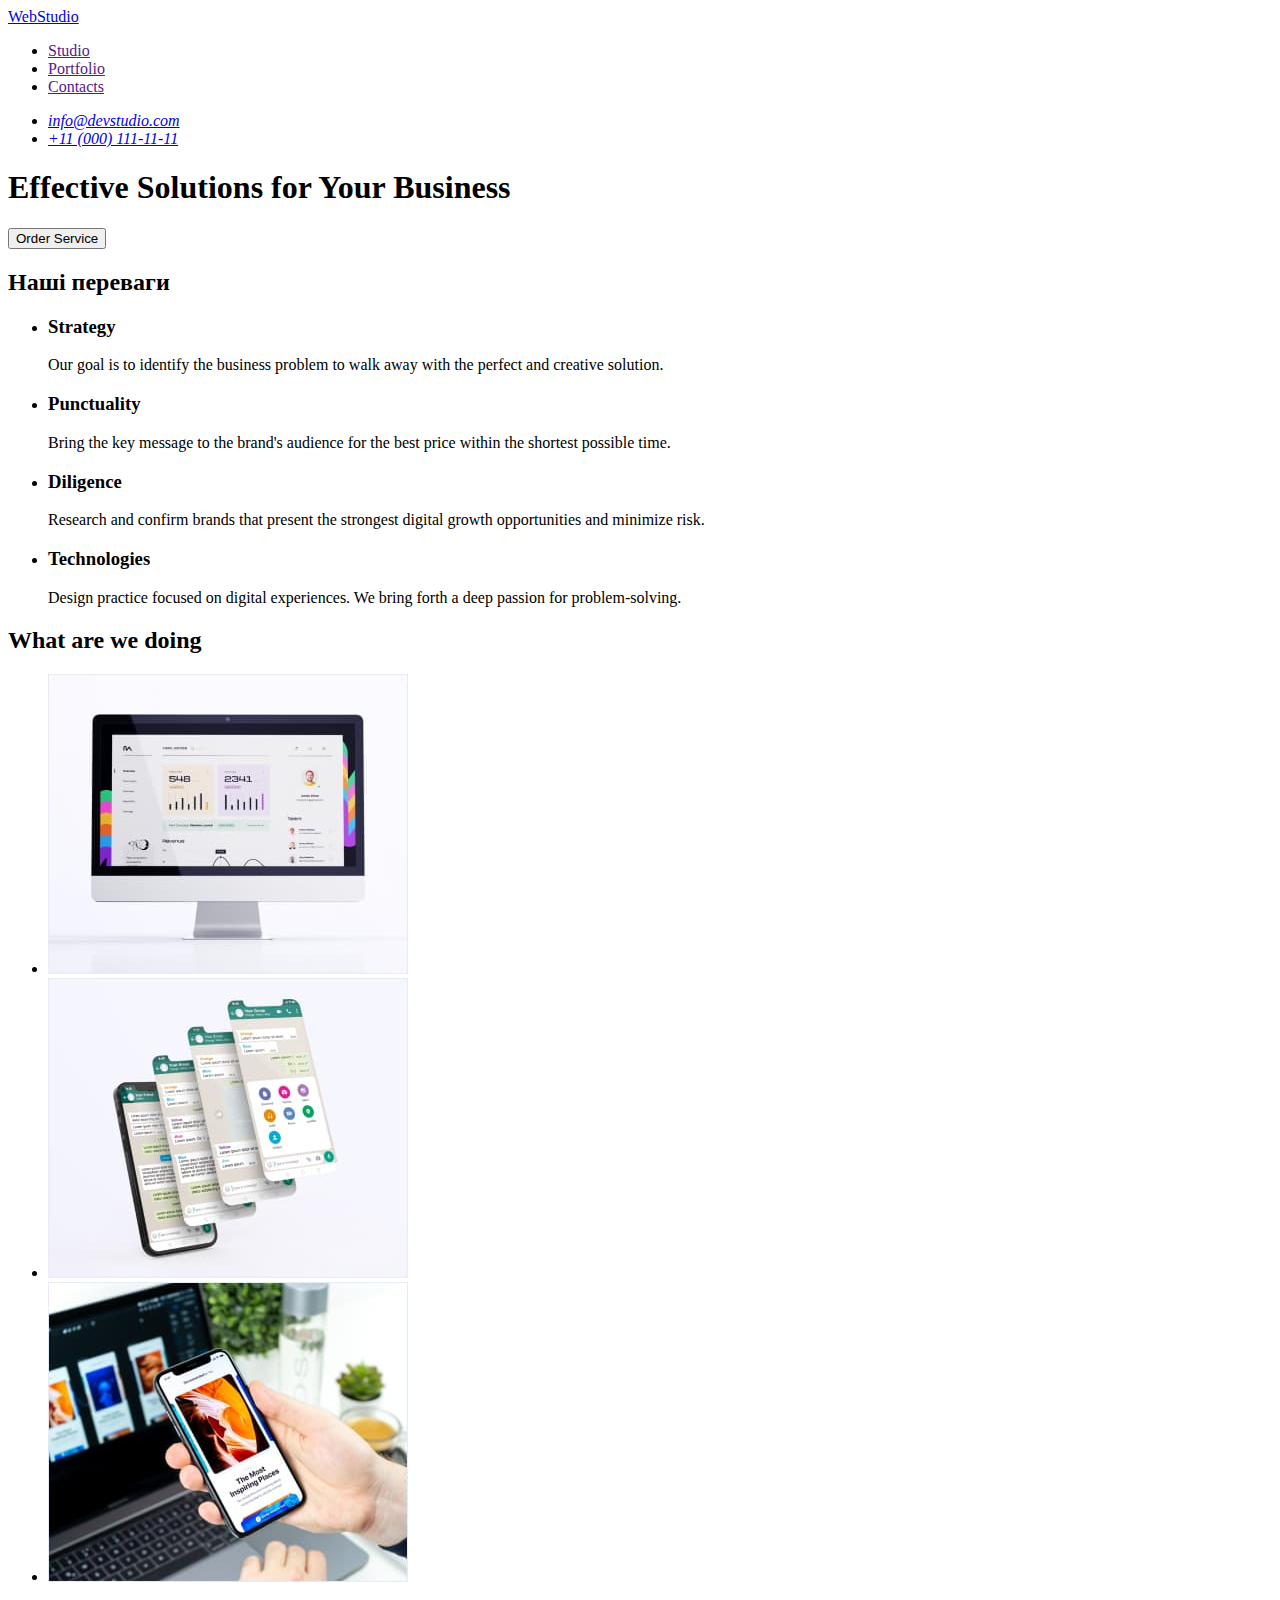
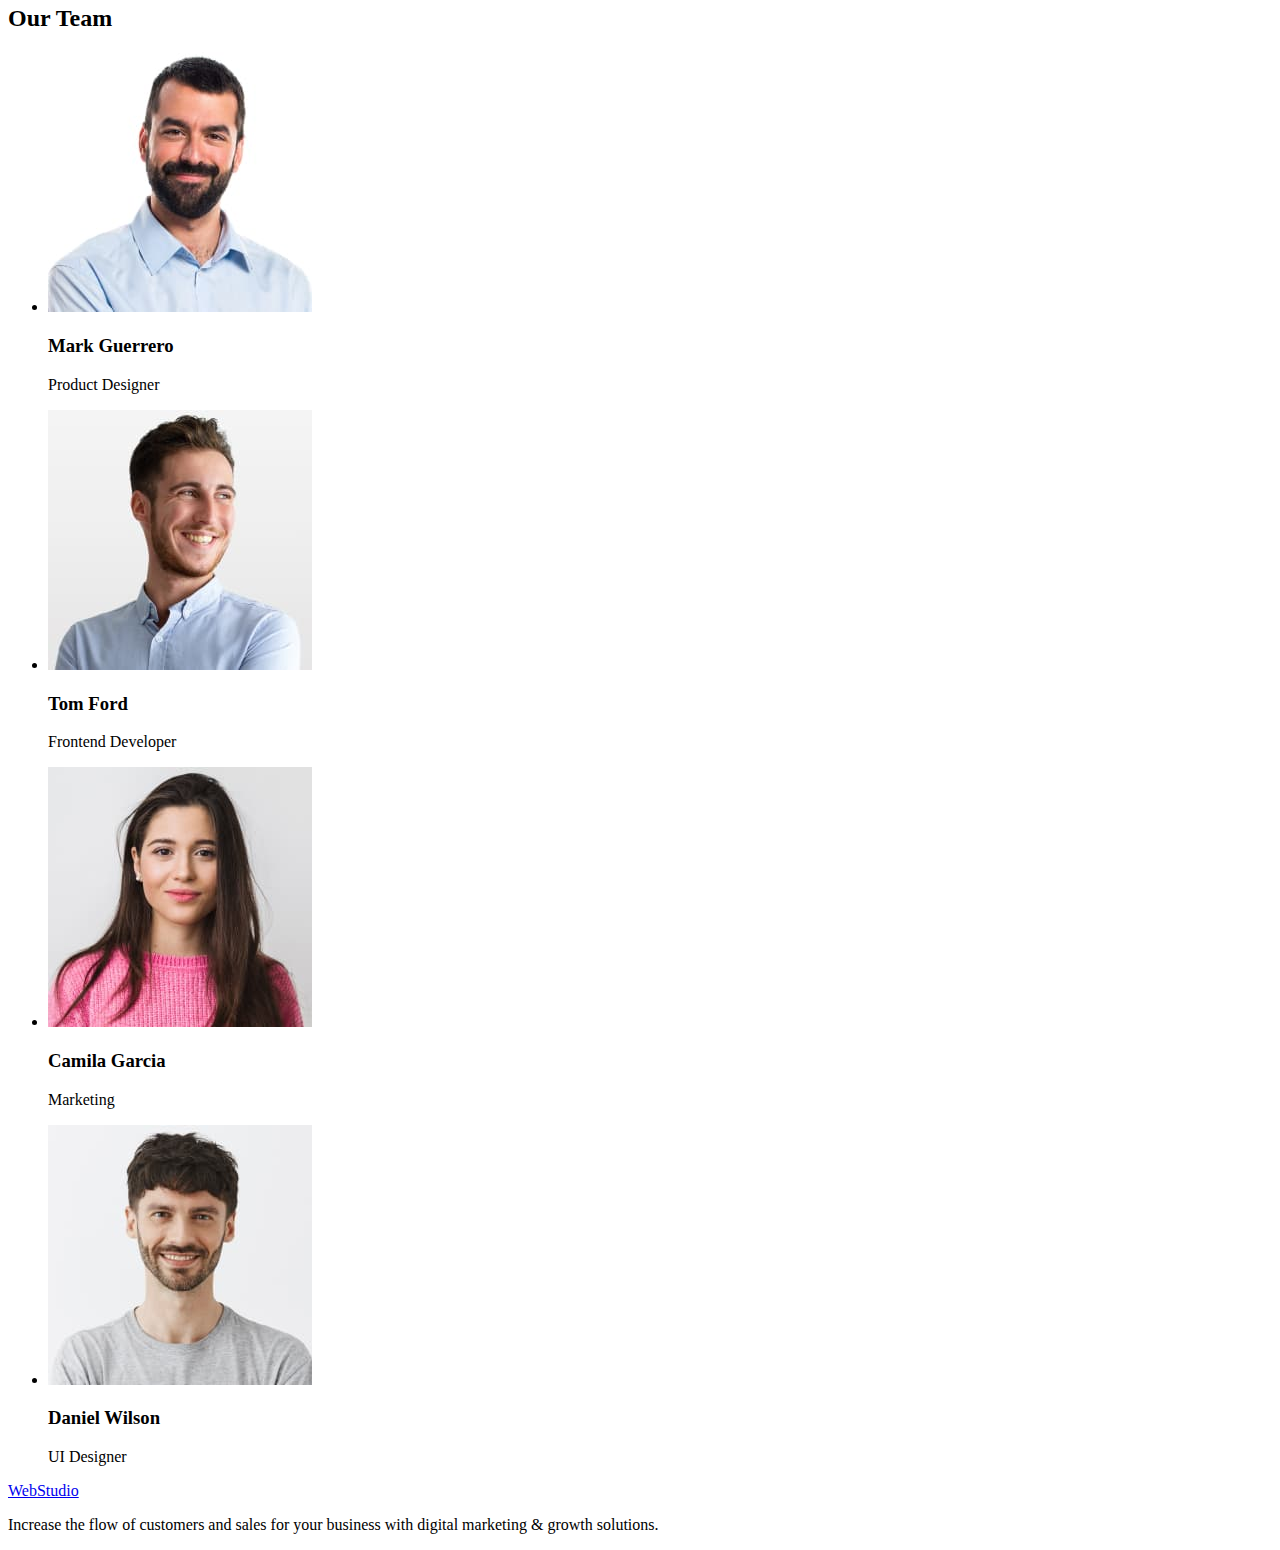
==== index.html @ fa4aff92 "Initial commit" ====
<!DOCTYPE html>
<html lang="en">
<head>
    <meta charset="UTF-8">
    <meta http-equiv="X-UA-Compatible" content="IE=edge">
    <meta name="viewport" content="width=device-width, initial-scale=1.0">
    <title>Web Studio</title>
    <link rel="stylesheet" href="./CSS/styles.css">
</head>
<body>
    <header>
        <nav>
            <a href="./index.html">WebStudio</a>
            <ul>
                <li><a href="">Studio</a></li>
                <li><a href="">Portfolio</a></li>
                <li><a href="">Contacts</a></li>
            </ul>
        </nav>
        <address>
            <ul>
                <li><a href="mailto:info@devstudio.com">info@devstudio.com</a></li>
                <li><a href="tel:+110001111111">+11 (000) 111-11-11</a></li>
            </ul>
        </address>
    </header>
    <main>
        <section class="hero">
            <h1 class="hero-title">Effective Solutions for Your Business</h1>
            <button type="button" class="hero-btn">Order Service</button>
        </section>
        <section class="section">
            <h2 class="visually-hidden">Наші переваги</h2>
            <ul class="feature">
                <li>
                    <h3 class="feature-title">Strategy</h3>
                    <p class="feature-explanation">Our goal is to identify the business problem to walk away with the perfect and creative solution. </p>
                </li>
                <li>    
                    <h3 class="feature-title">Punctuality</h3>
                    <p class="feature-explanation">Bring the key message to the brand's audience for the best price within the shortest possible time.</p>
                </li>
                <li>    
                    <h3 class="feature-title">Diligence</h3>
                    <p class="feature-explanation">Research and confirm brands that present the strongest digital growth opportunities and minimize risk.</p>
                </li>
                <li>    
                    <h3 class="feature-title">Technologies</h3>
                    <p class="feature-explanation">Design practice focused on digital experiences. We bring forth a deep passion for problem-solving.</p>
                </li>
            </ul>
        </section>
        <section class="section">
            <h2 class="section-title">What are we doing</h2>
            <ul class="profile">
                <li>
                    <img src="./images/img-1.jpg" alt="writing programs" width="360">
                </li>
                <li>
                    <img src="./images/img-2.jpg" alt="mobile applications" width="360">
                </li>
                <li>
                    <img src="./images/img-3.jpg" alt="games" width="360">
                </li>
            </ul>
        </section>
        <section class="section">
            <h2 class="section-title">Our Team</h2>
            <ul class="specialist">
                <li>
                    <img src="./images/img-4.jpg" alt="specialists Product" width="264">
                    <h3 class="specialist-title">Mark Guerrero</h3>
                    <p class="specialist-profession">Product Designer</p>
                </li>
                <li>
                    <img src="./images/img-5.jpg" alt="specialists Frontend" width="264">
                    <h3 class="specialist-title">Tom Ford</h3>
                    <p class="specialist-profession">Frontend Developer</p>
                </li>
                <li>
                    <img src="./images/img-6.jpg" alt="specialists Marketing" width="264">
                    <h3 class="specialist-title">Camila Garcia</h3>
                    <p class="specialist-profession">Marketing</p>
                </li>
                <li>
                    <img src="./images/img-7.jpg" alt="specialists UI" width="264">
                    <h3 class="specialist-title">Daniel Wilson</h3>
                    <p class="specialist-profession">UI Designer</p>
                </li>
            </ul>
        </section>
    </main>
    <footer class="footer"> 
        <a href="./index.html">WebStudio</a>
        <p class="adress-profession">Increase the flow of customers and sales for your business with digital marketing & growth solutions.</p>
    </footer>
 </body>
</html>
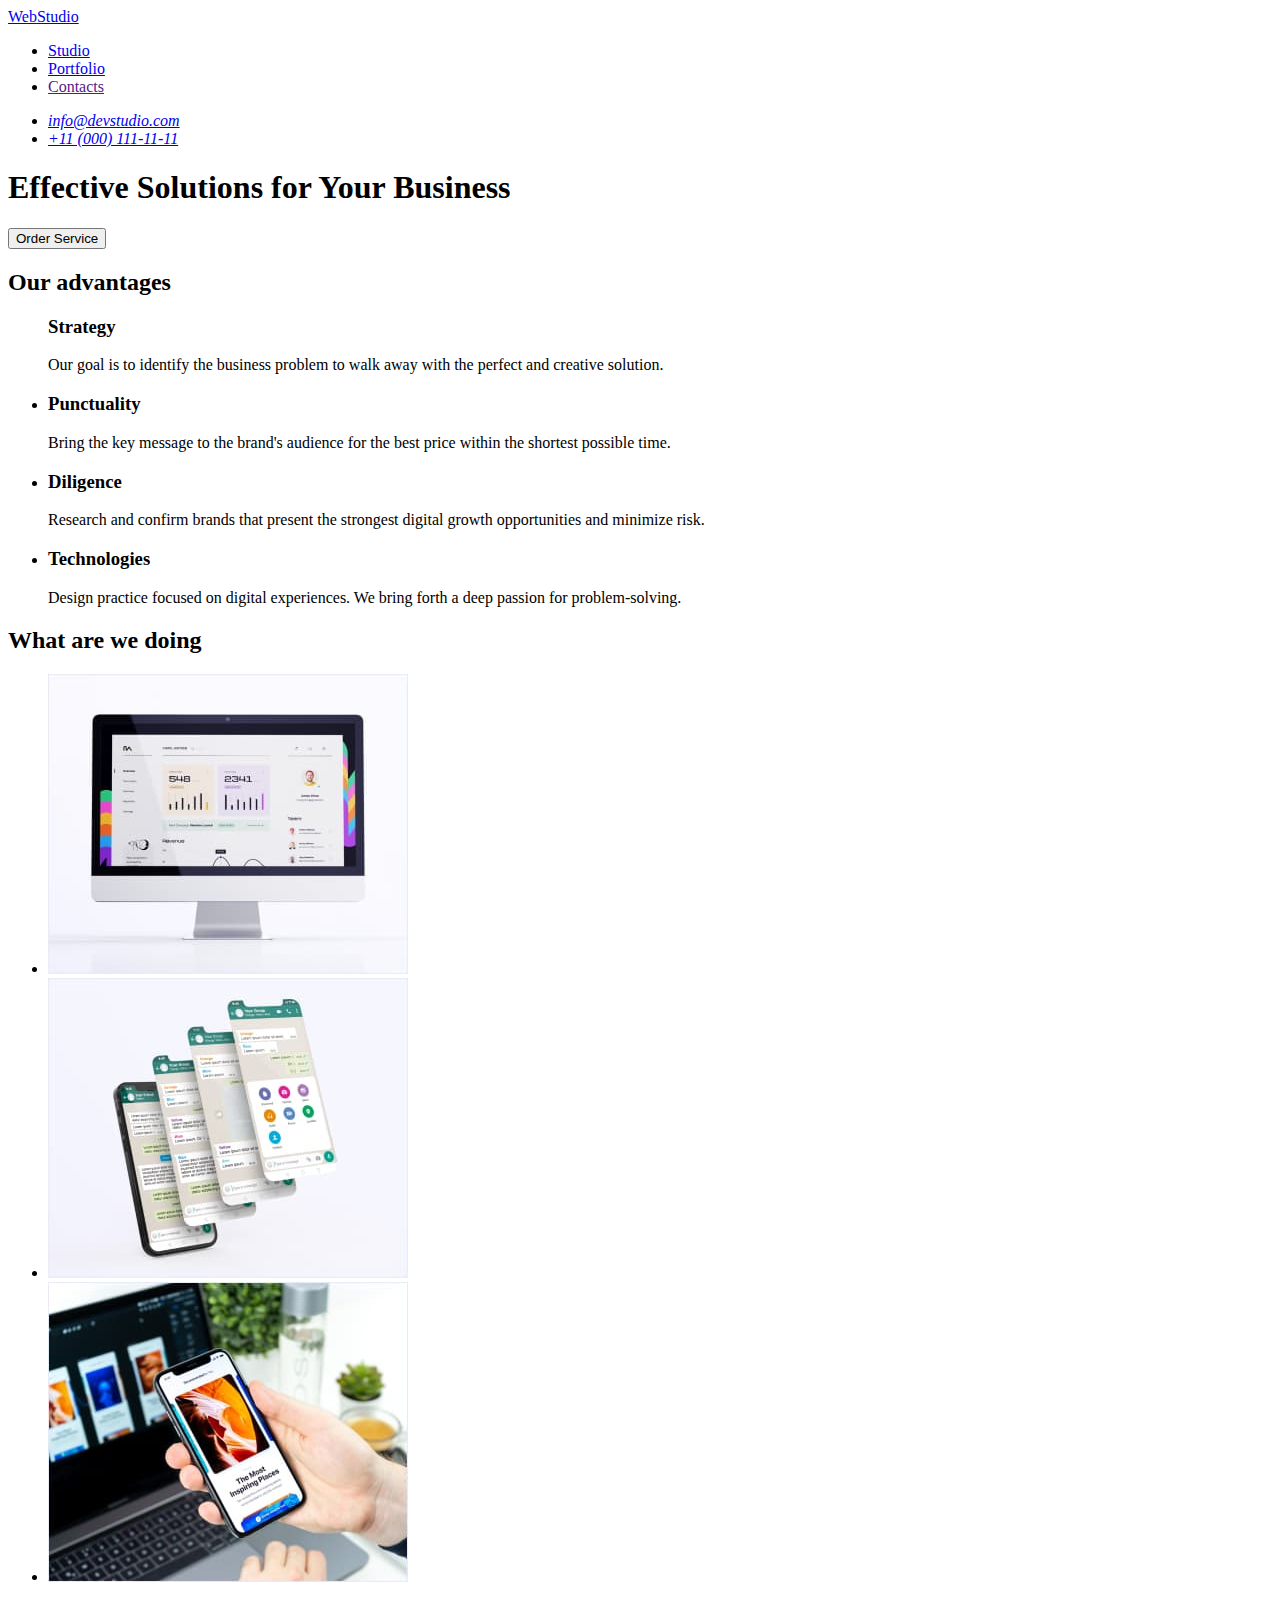
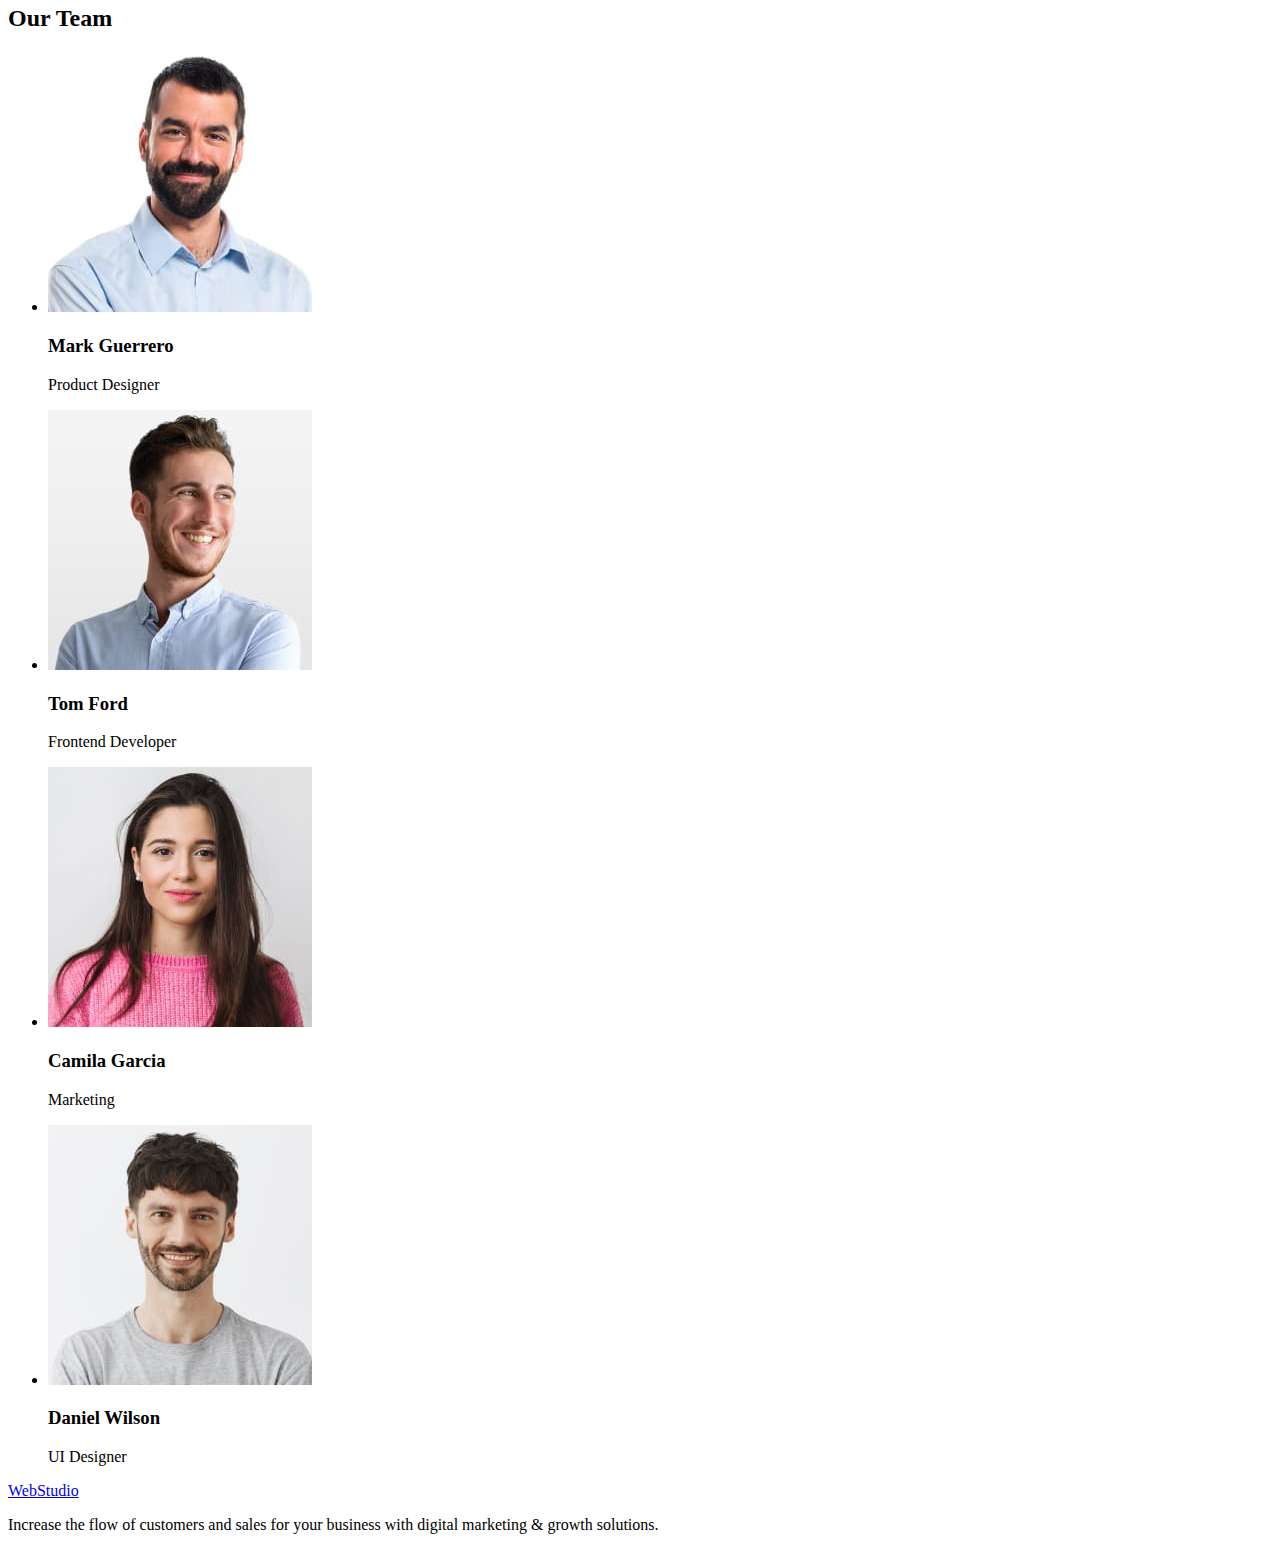
==== commit 36efa14d: "ДЗ 2" ====
--- a/index.html
+++ b/index.html
@@ -5,37 +5,41 @@
     <meta http-equiv="X-UA-Compatible" content="IE=edge">
     <meta name="viewport" content="width=device-width, initial-scale=1.0">
     <title>Web Studio</title>
+    <link href="https://fonts.googleapis.com/css2?family=Montserrat:wght@500;700&family=Raleway:wght@700&family=Roboto:wght@400;500;700&display=swap" rel="stylesheet">
+    <link href="https://fonts.googleapis.com/css2?family=Montserrat:wght@500;700&family=Raleway:wght@800&display=swap" rel="stylesheet">
     <link rel="stylesheet" href="./CSS/styles.css">
 </head>
 <body>
-    <header>
-        <nav>
-            <a href="./index.html">WebStudio</a>
-            <ul>
-                <li><a href="">Studio</a></li>
-                <li><a href="">Portfolio</a></li>
-                <li><a href="">Contacts</a></li>
+    <header class="page-header">
+        <nav class="header-nav">
+            <a href="./index.html" class="logo"><span>Web</span>Studio</a>
+            <ul class="site-nav">
+                <li><a href="./index.html" class="link current">Studio</a></li>
+                <li><a href="./portfolio.html" class="link">Portfolio</a></li>
+                <li><a href="" class="link">Contacts</a></li>
             </ul>
         </nav>
-        <address>
-            <ul>
-                <li><a href="mailto:info@devstudio.com">info@devstudio.com</a></li>
-                <li><a href="tel:+110001111111">+11 (000) 111-11-11</a></li>
+        <address class="header-address">
+            <ul class="auht-nav">
+                <li><a href="mailto:info@devstudio.com" class="link mail">info@devstudio.com</a></li>
+                <li><a href="tel:+110001111111" class="link tel">+11 (000) 111-11-11</a></li>
             </ul>
         </address>
     </header>
     <main>
         <section class="hero">
-            <h1 class="hero-title">Effective Solutions for Your Business</h1>
-            <button type="button" class="hero-btn">Order Service</button>
+            <div class="container">
+                <h1 class="hero-title">Effective Solutions for Your Business</h1>
+                <button type="button" class="hero-btn">Order Service</button>
+            </div>
         </section>
         <section class="section">
-            <h2 class="visually-hidden">Наші переваги</h2>
+            <h2 class="visually-hidden">Our advantages</h2>
             <ul class="feature">
-                <li>
+                <lu>
                     <h3 class="feature-title">Strategy</h3>
                     <p class="feature-explanation">Our goal is to identify the business problem to walk away with the perfect and creative solution. </p>
-                </li>
+                </lu>
                 <li>    
                     <h3 class="feature-title">Punctuality</h3>
                     <p class="feature-explanation">Bring the key message to the brand's audience for the best price within the shortest possible time.</p>
@@ -64,7 +68,7 @@
                 </li>
             </ul>
         </section>
-        <section class="section">
+        <section class="section specialist">
             <h2 class="section-title">Our Team</h2>
             <ul class="specialist">
                 <li>
@@ -91,8 +95,10 @@
         </section>
     </main>
     <footer class="footer"> 
-        <a href="./index.html">WebStudio</a>
-        <p class="adress-profession">Increase the flow of customers and sales for your business with digital marketing & growth solutions.</p>
+        <div class="container">
+            <a href="./index.html"class="logo"><span>Web</span>Studio</a>
+            <p class="adress-profession">Increase the flow of customers and sales for your business with digital marketing & growth solutions.</p>
+        </div>
     </footer>
  </body>
 </html>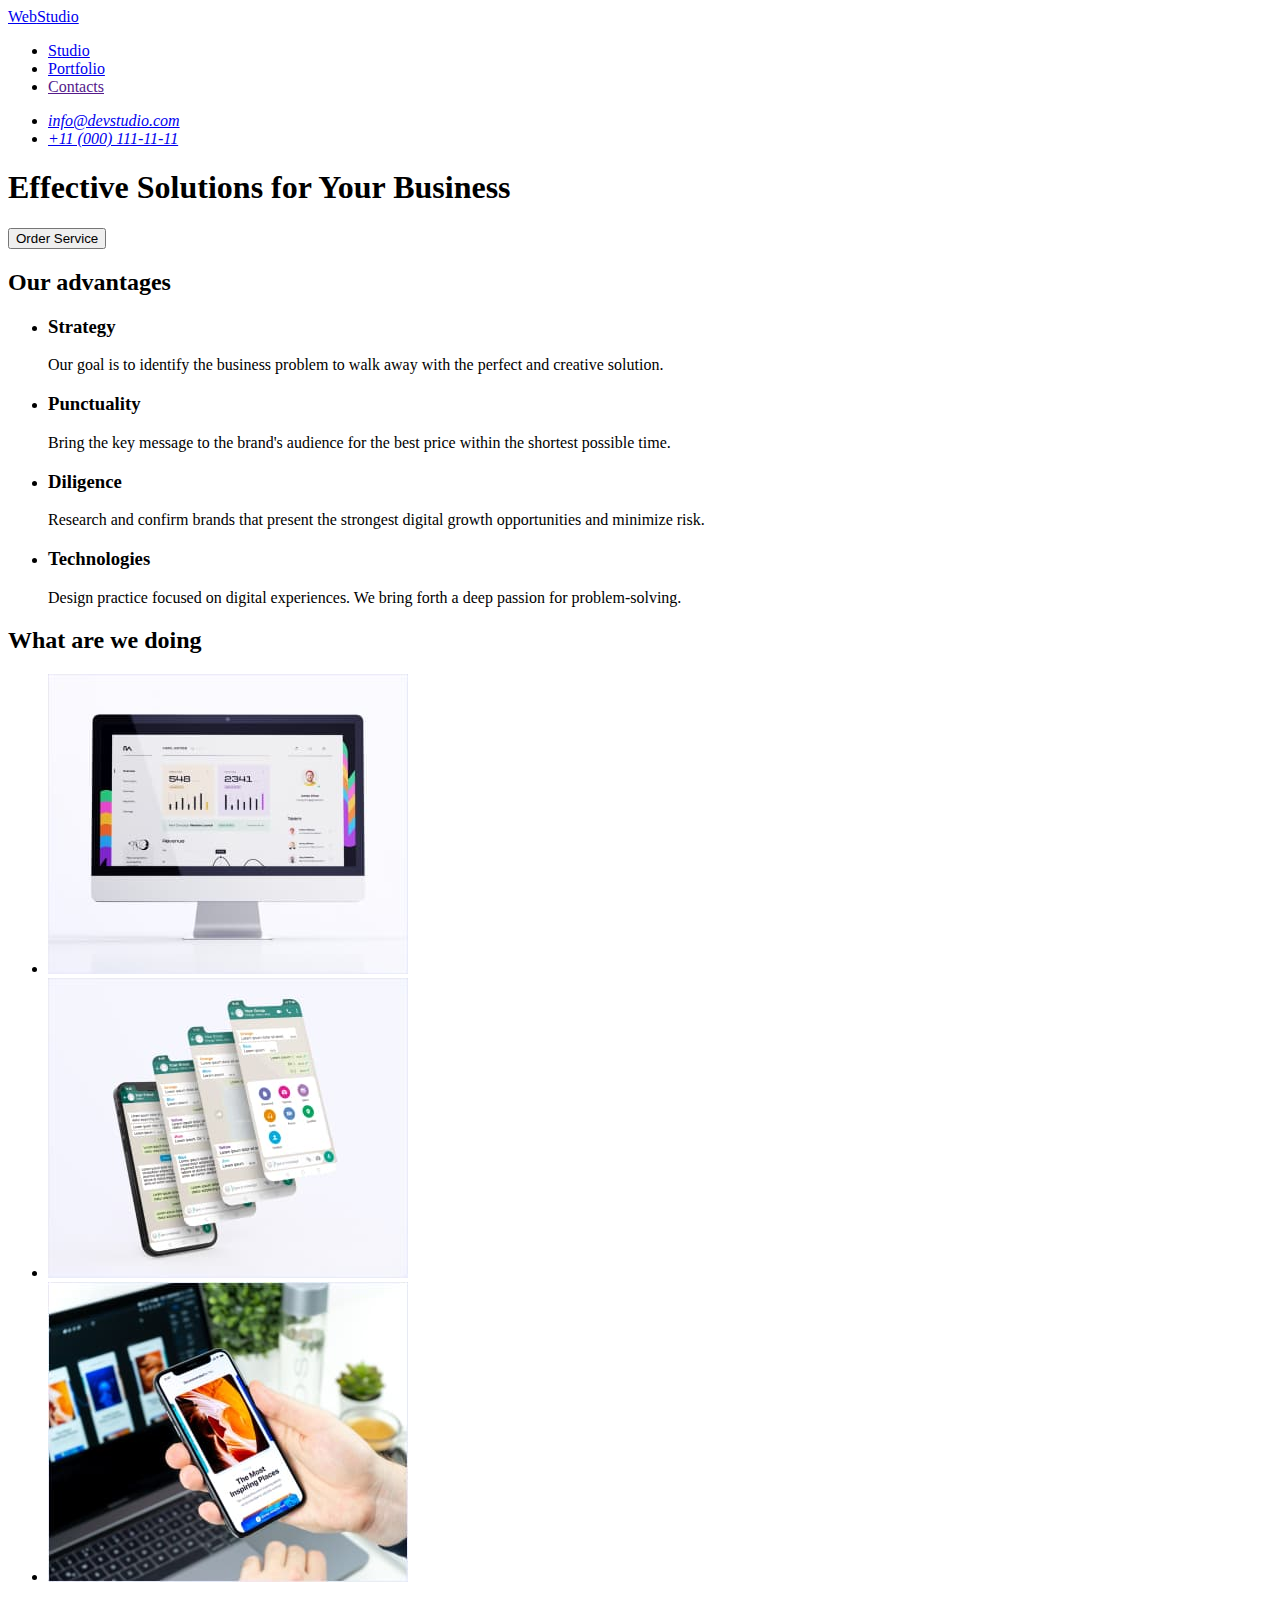
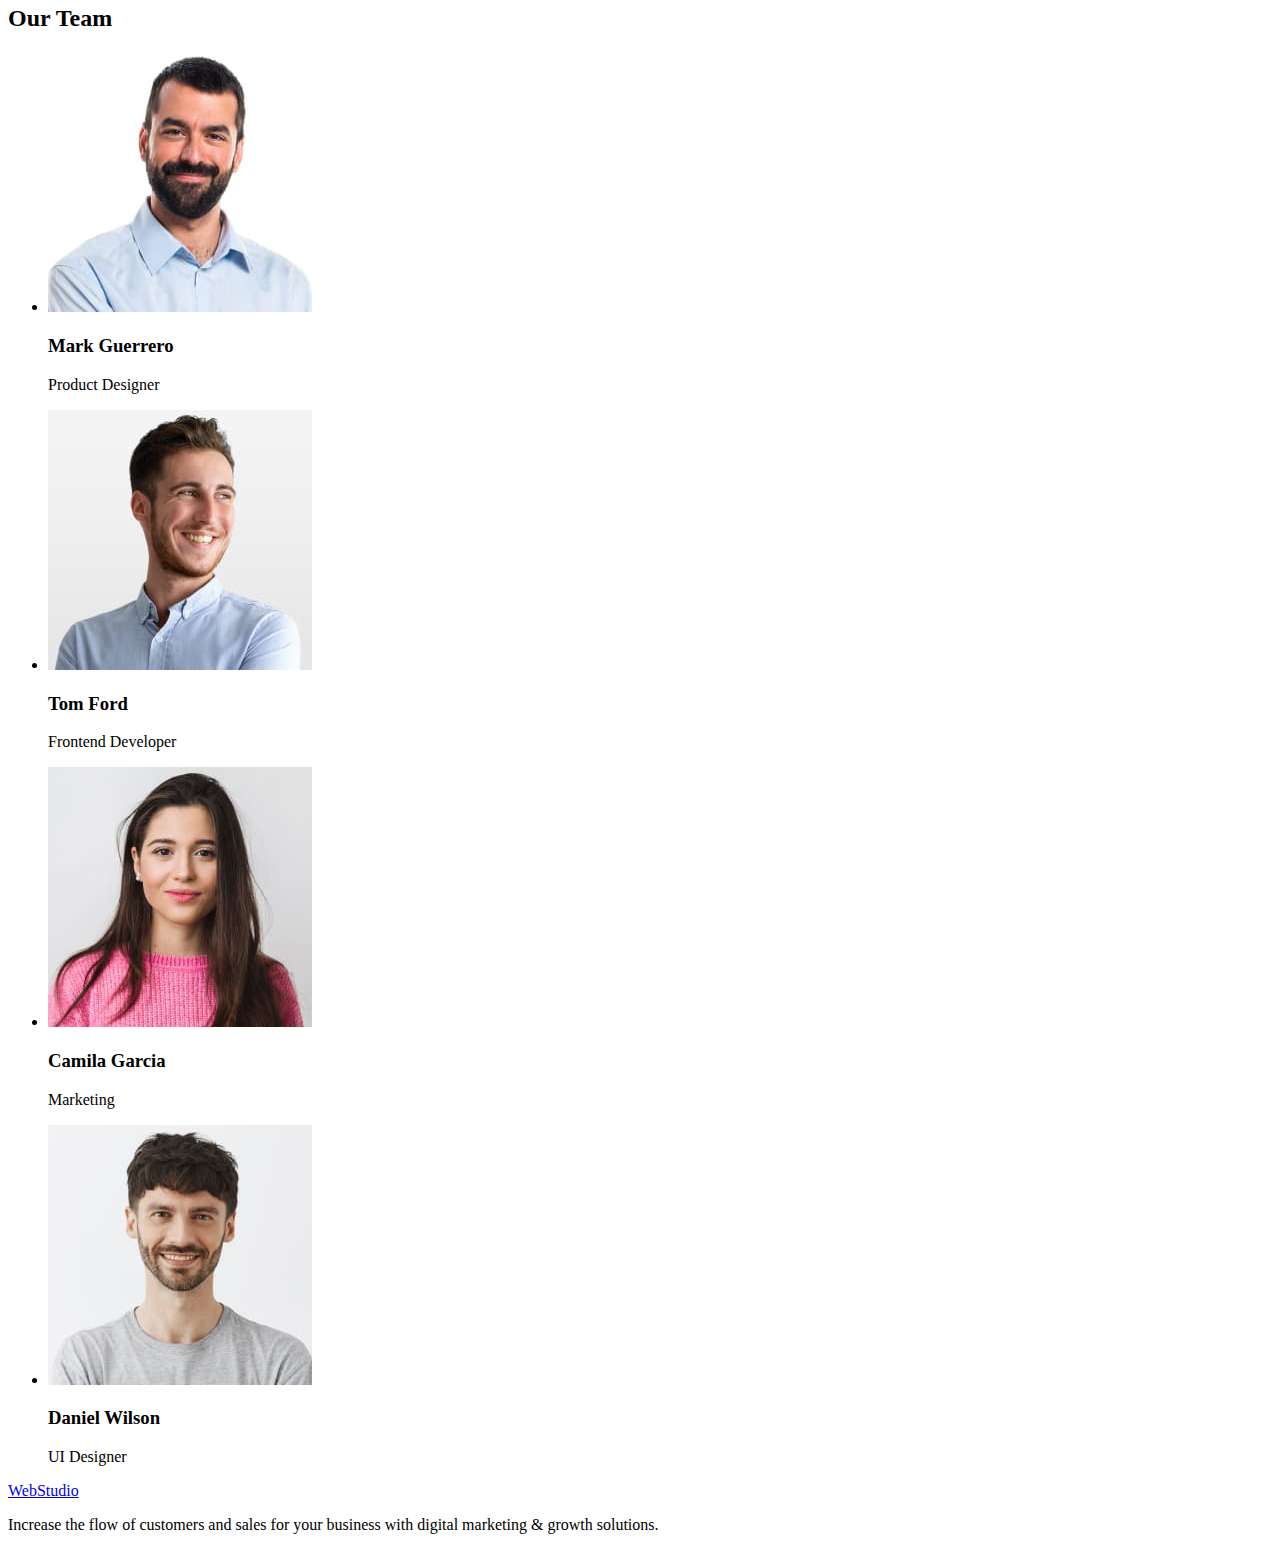
==== commit f3df6ac4: "ДЗ 2 виправлення" ====
--- a/index.html
+++ b/index.html
@@ -5,6 +5,8 @@
     <meta http-equiv="X-UA-Compatible" content="IE=edge">
     <meta name="viewport" content="width=device-width, initial-scale=1.0">
     <title>Web Studio</title>
+    <link rel="preconnect" href="https://fonts.googleapis.com">
+    <link rel="preconnect" href="https://fonts.gstatic.com" crossorigin>
     <link href="https://fonts.googleapis.com/css2?family=Montserrat:wght@500;700&family=Raleway:wght@700&family=Roboto:wght@400;500;700&display=swap" rel="stylesheet">
     <link href="https://fonts.googleapis.com/css2?family=Montserrat:wght@500;700&family=Raleway:wght@800&display=swap" rel="stylesheet">
     <link rel="stylesheet" href="./CSS/styles.css">
@@ -12,15 +14,15 @@
 <body>
     <header class="page-header">
         <nav class="header-nav">
-            <a href="./index.html" class="logo"><span>Web</span>Studio</a>
-            <ul class="site-nav">
+            <a href="./index.html" class="link logo">Web<span>Studio</span></a>
+            <ul class="site-nav list">
                 <li><a href="./index.html" class="link current">Studio</a></li>
                 <li><a href="./portfolio.html" class="link">Portfolio</a></li>
                 <li><a href="" class="link">Contacts</a></li>
             </ul>
         </nav>
         <address class="header-address">
-            <ul class="auht-nav">
+            <ul class="auht-nav list">
                 <li><a href="mailto:info@devstudio.com" class="link mail">info@devstudio.com</a></li>
                 <li><a href="tel:+110001111111" class="link tel">+11 (000) 111-11-11</a></li>
             </ul>
@@ -28,18 +30,16 @@
     </header>
     <main>
         <section class="hero">
-            <div class="container">
-                <h1 class="hero-title">Effective Solutions for Your Business</h1>
-                <button type="button" class="hero-btn">Order Service</button>
-            </div>
+            <h1 class="hero-title">Effective Solutions for Your Business</h1>
+            <button type="button" class="hero-btn">Order Service</button>
         </section>
         <section class="section">
-            <h2 class="visually-hidden">Our advantages</h2>
-            <ul class="feature">
-                <lu>
+            <h2 class="hidden">Our advantages</h2>
+            <ul class="feature list">
+                <li>
                     <h3 class="feature-title">Strategy</h3>
                     <p class="feature-explanation">Our goal is to identify the business problem to walk away with the perfect and creative solution. </p>
-                </lu>
+                </li>
                 <li>    
                     <h3 class="feature-title">Punctuality</h3>
                     <p class="feature-explanation">Bring the key message to the brand's audience for the best price within the shortest possible time.</p>
@@ -56,7 +56,7 @@
         </section>
         <section class="section">
             <h2 class="section-title">What are we doing</h2>
-            <ul class="profile">
+            <ul class="profile list">
                 <li>
                     <img src="./images/img-1.jpg" alt="writing programs" width="360">
                 </li>
@@ -70,7 +70,7 @@
         </section>
         <section class="section specialist">
             <h2 class="section-title">Our Team</h2>
-            <ul class="specialist">
+            <ul class="specialist list">
                 <li>
                     <img src="./images/img-4.jpg" alt="specialists Product" width="264">
                     <h3 class="specialist-title">Mark Guerrero</h3>
@@ -96,7 +96,7 @@
     </main>
     <footer class="footer"> 
         <div class="container">
-            <a href="./index.html"class="logo"><span>Web</span>Studio</a>
+            <a href="./index.html" class="link logo">Web<span>Studio</span></a>
             <p class="adress-profession">Increase the flow of customers and sales for your business with digital marketing & growth solutions.</p>
         </div>
     </footer>
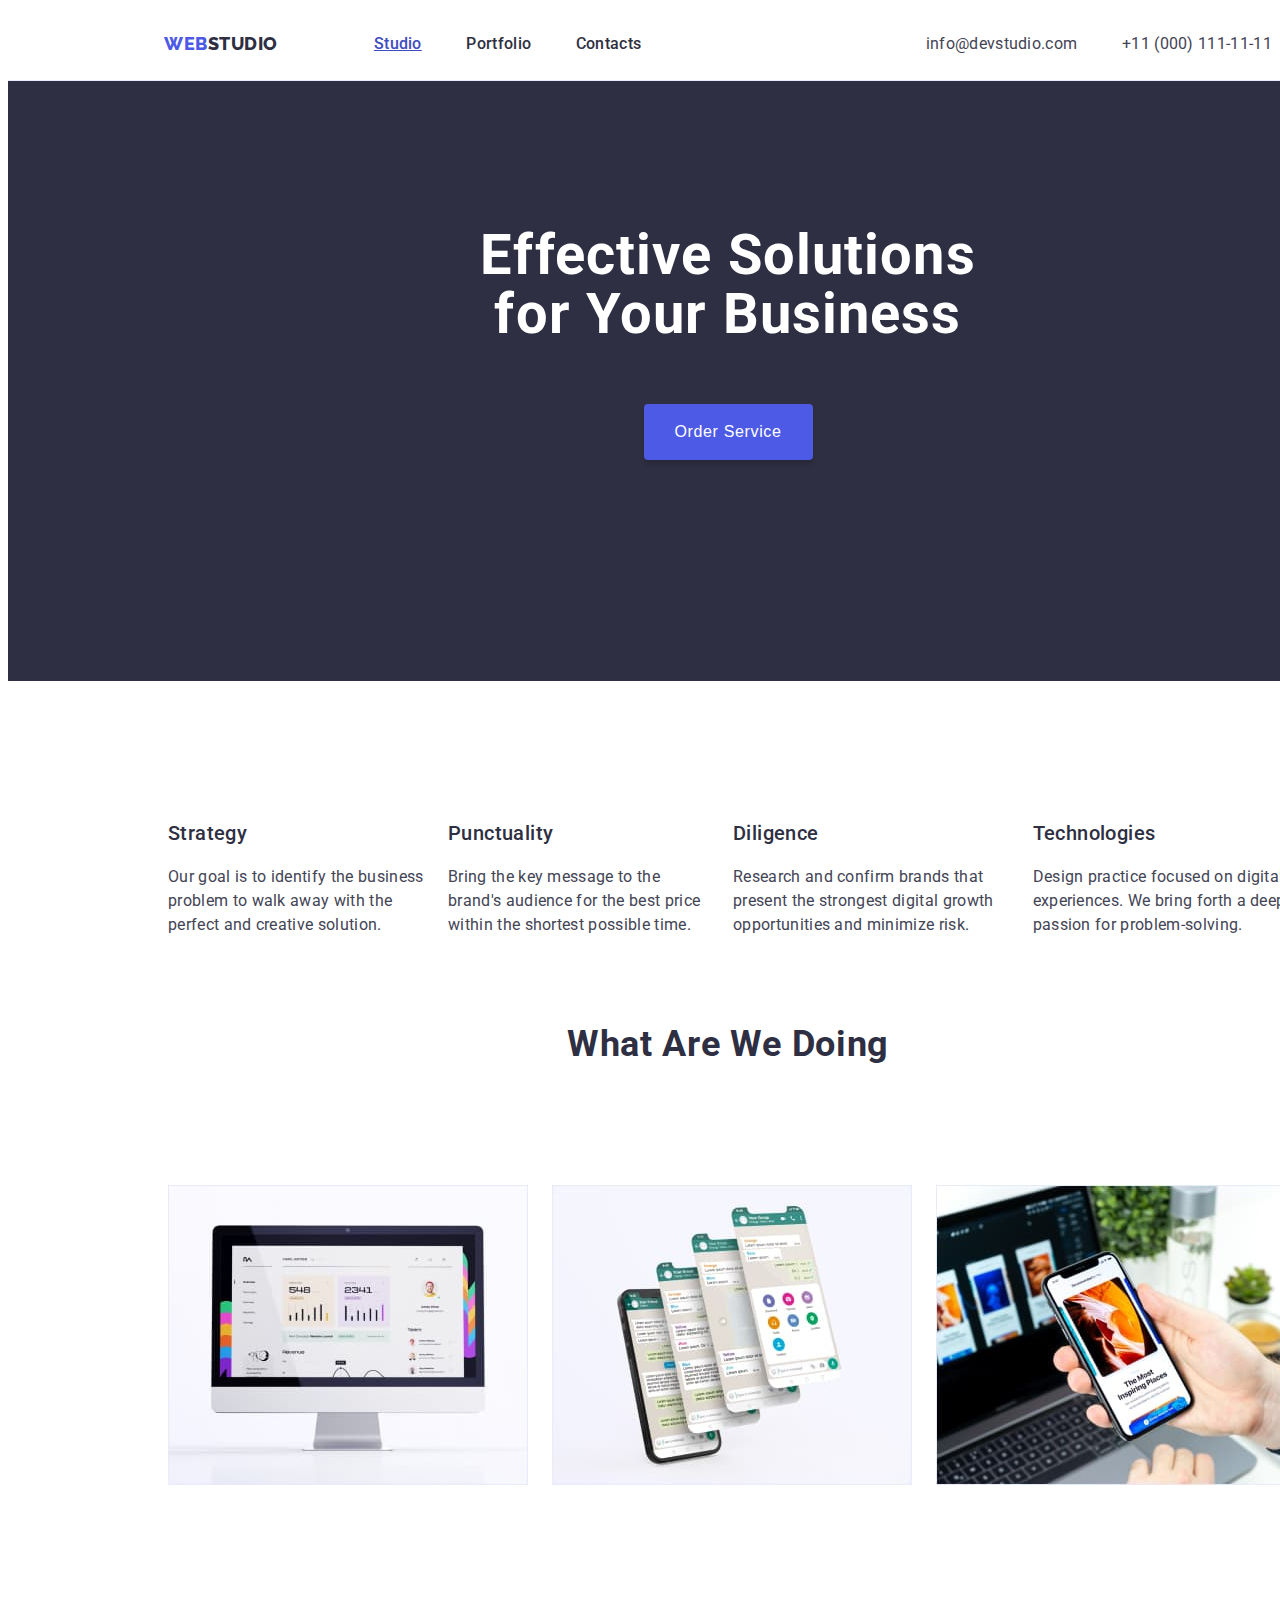
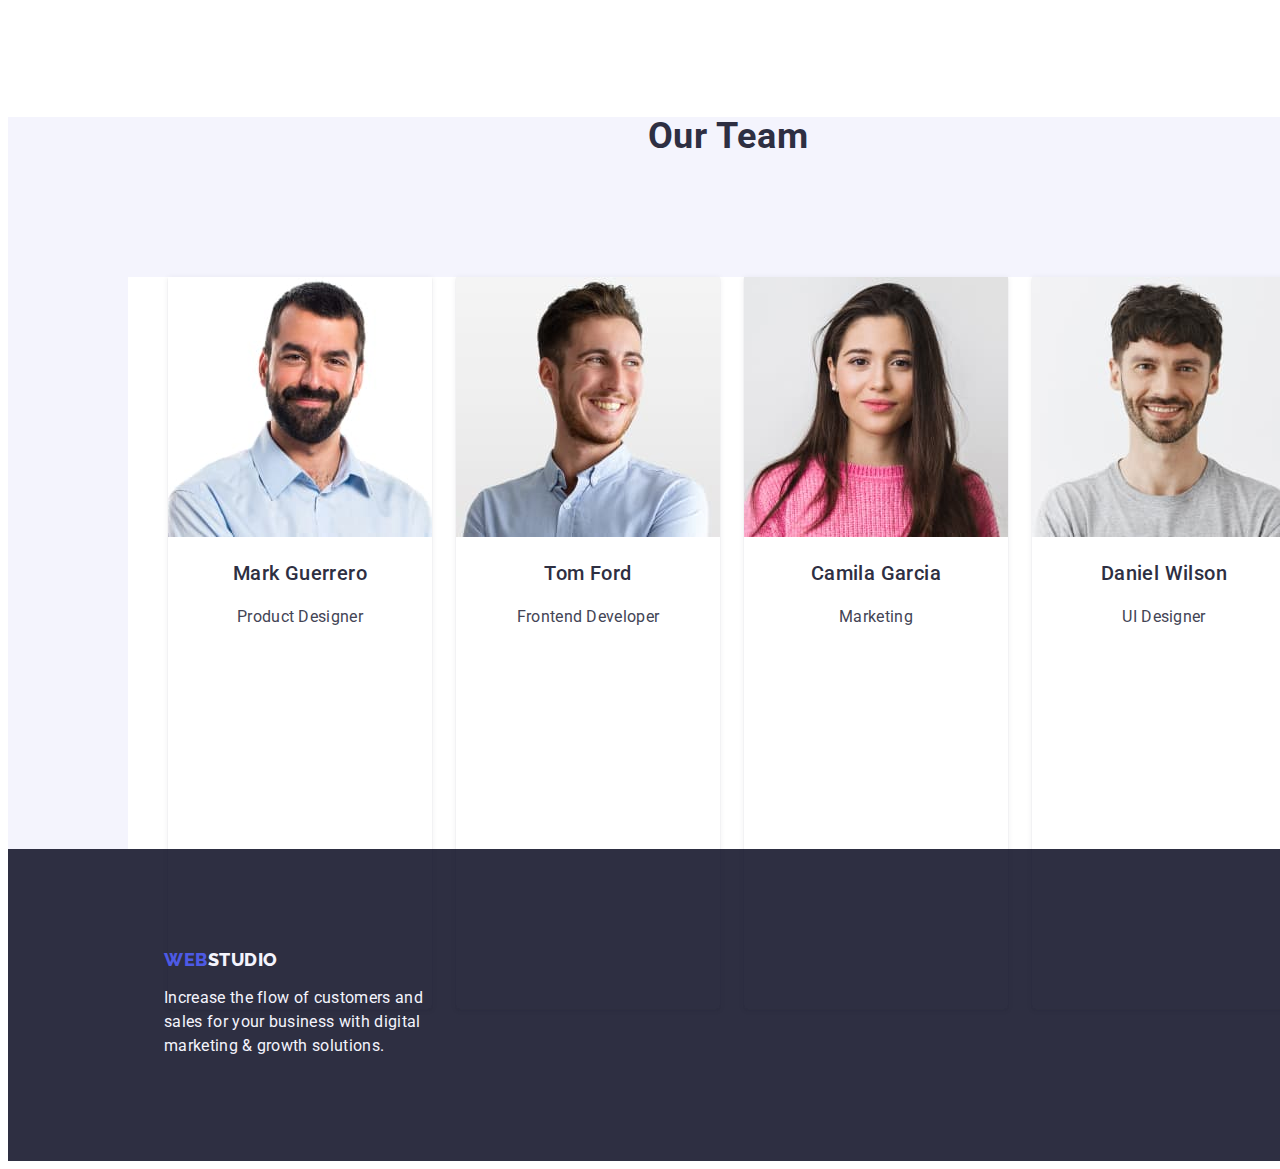
==== commit a1a33f5a: "ДЗ 2 виправлення 2" ====
--- a/index.html
+++ b/index.html
@@ -9,7 +9,7 @@
     <link rel="preconnect" href="https://fonts.gstatic.com" crossorigin>
     <link href="https://fonts.googleapis.com/css2?family=Montserrat:wght@500;700&family=Raleway:wght@700&family=Roboto:wght@400;500;700&display=swap" rel="stylesheet">
     <link href="https://fonts.googleapis.com/css2?family=Montserrat:wght@500;700&family=Raleway:wght@800&display=swap" rel="stylesheet">
-    <link rel="stylesheet" href="./CSS/styles.css">
+    <link rel="stylesheet" href="./css/styles.css">
 </head>
 <body>
     <header class="page-header">
--- a/css/styles.css
+++ b/css/styles.css
@@ -0,0 +1,302 @@
+:root {
+    --title-text-color: #212121;
+    --fishnet-text-color: #404BBF;
+    --text-color: #FFFFFF;
+    --text-list: #434455;
+    --logo-color: #2E2F42; 
+    --button-color: #4D5AE5;
+    --button-activ: #404BBF;
+    --logo-color-foot: #F4F4FD;
+}
+
+body {
+    background-color: var(--text-color);
+    font-family: "Roboto", sans-serif;
+    letter-spacing: 0.03em;
+    color: var(--text-list);
+}
+.section-title {
+    text-align: center;
+    font-weight: 700;
+    font-size: 36px;
+    line-height: 1.11;
+    letter-spacing: 0.02em;
+    text-transform: capitalize;
+    color: var(--logo-color);
+}
+.feature-title, 
+.specialist-title,
+.goods-title {
+    font-weight: 500;
+    font-size: 20px;
+    line-height: 1.2;
+    letter-spacing: 0.02em;
+    color: var(--logo-color);
+}
+.feature-explanation, 
+.specialist-profession, 
+.adress-profession,
+.goods-services {
+    font-weight: 400;
+    font-size: 16px;
+    line-height: 1.5;
+    letter-spacing: 0.02em;
+    color: var(--text-list); 
+}
+.link {
+    text-decoration: none;
+}
+.page-header  { 
+    width: 1440px;
+    height: 72px;
+    border-bottom: 1px solid #E7E9FC;
+    display: flex;
+    justify-content: space-between;
+}
+.logo {
+    color: var(--button-color);
+    font-family: "Raleway", sans-serif;
+    font-style: normal;
+    font-weight: 800;
+    font-size: 18px;
+    line-height: 1.17;
+    letter-spacing: 0.03em;
+    text-transform: uppercase;
+    padding: 0;
+}
+.logo > span { 
+    color: var(--logo-color);
+}
+.list {
+    list-style: none;
+}
+.header-nav {
+    display: flex;
+    align-items: center;
+    margin-left: 156px;
+}
+.site-nav {
+    margin: 0;
+    padding-left: 76px;
+}
+.site-nav li {
+    display: inline-block;
+    margin: 0 20px;
+    font-weight: bold;
+}
+.auht-nav li {
+    display: inline-block;
+    margin: 0 20px;
+}
+.header-address {
+    display: flex;
+    align-items: center;
+    margin-right: 156px;
+}
+.site-nav .link {
+    font-weight: 500;
+    font-size: 16px;
+    line-height: 1.5;
+    color: var(--logo-color);
+    letter-spacing: 0.02em;
+}
+.auht-nav .link {
+    font-weight: 400;
+    font-size: 16px;
+    line-height: 1.5;
+    letter-spacing: 0.02em;
+    color: var(--text-list);
+    font-style: normal;
+}
+.site-nav .link:hover,
+.site-nav .link:focus {
+    color: var(--fishnet-text-color);
+    text-decoration: underline;
+}
+.site-nav .link.current {
+    color: var(--fishnet-text-color);
+    text-decoration: underline;
+}
+.auht-nav .link:hover,
+.auht-nav .link:focus {
+    color: var(--fishnet-text-color);
+}
+.hero {
+    display: grid;
+    place-items: center;
+    width: 1440px;
+    height: 600px;
+    left: 0;
+    top: 72px;
+    background: var(--logo-color);
+}
+.hero-title {
+    color: var(--text-color);
+    position: absolute;
+    width: 496px;
+    height: 120px;
+    left: auto;
+    right: auto;
+    top: 188px;
+    font-weight: 700;
+    font-size: 56px;
+    line-height: 1.07;
+    text-align: center;
+    letter-spacing: 0.02em;
+}
+.hero-btn {
+    color: var(--text-color);
+    background: var(--button-color);
+    display: flex;
+    flex-direction: row;
+    align-items: center;
+    justify-content: center;
+    gap: 10px;
+    position: absolute;
+    width: 169px;
+    height: 56px;
+    left: auto;
+    right: auto;
+    top: 356px;
+    cursor: pointer;
+    font-weight: 500;
+    font-size: 16px;
+    line-height: 1.5;
+    letter-spacing: 0.04em;
+    box-shadow: 0px 4px 4px rgba(0, 0, 0, 0.15);
+    border-radius: 4px;
+    margin: 48px;
+    border: 0;
+}
+.hero-btn:hover,
+.hero-btn:focus {
+    background: var(--button-activ);
+}
+.hidden {
+    position: absolute;
+    width: 1px;
+    height: 1px;
+    margin: -1px;
+    border: 0;
+    padding: 0;
+  
+    white-space: nowrap;
+    clip-path: inset(100%);
+    clip: rect(0 0 0 0);
+    overflow: hidden;
+}
+.section .feature,
+.section .profile,
+.section .specialist
+{
+    display: flex;
+    gap: 24px;
+    margin: 120px;
+}
+.feature {
+    width: 1128px;
+    height: 104px;
+    margin: 0 156px;
+}
+.section-title {
+    width: 1128px;
+    margin: 0 156px;
+}
+.profile {
+    width: 1128px;
+    height: 412px;
+    margin: 0 156px; 
+}
+.section.specialist {
+    background: var(--logo-color-foot);
+}
+.specialist {
+    width: 1440px;
+    height: 732px;
+    margin: 0 0; 
+    text-align: center;
+    background-color: var(--text-color);
+}
+.specialist li {
+    box-shadow: 0px 1px 6px rgba(46, 47, 66, 0.08), 0px 1px 1px rgba(46, 47, 66, 0.16), 0px 2px 1px rgba(46, 47, 66, 0.08);
+    border-radius: 0px 0px 4px 4px;
+}
+.footer {
+    background: var(--logo-color);
+    width: 1440px;
+    height: 312px;
+    margin: 0;
+}
+.footer .logo > span {
+    color: var(--logo-color-foot);
+    font-style: normal;
+}
+.footer .container {
+    width: 264px;
+    height: 112px;
+    padding-left: 156px;
+    padding-bottom: 100px;
+    padding-top: 100px;
+    margin-bottom: 0;
+}
+.adress-profession {
+    color: #F4F4FD; 
+}
+
+.section-goods {
+    width: 1440px; 
+}
+.menu-nav .link-btn {
+    padding: 12px 20px;
+    border: 1px solid #E7E9FC;
+    color: var(--button-color);
+    background: var(--logo-color-foot);
+    border-radius: 4px;
+    text-align: center;
+    text-decoration: none;
+    display: inline-block;
+    font-weight: 500;
+    font-size: 16px;
+    line-height: 1.5;
+    letter-spacing: 0.04em;
+    cursor: pointer;
+}
+.menu-container {
+    width: 586px;
+    height: 48px;
+    margin: 96px 427px 72px;
+}
+.menu-nav {
+    display: flex;
+    justify-content: center;
+    align-items: center;
+    margin: 0;
+    padding: 0;
+    gap: 24px;
+}
+.menu-nav li {
+    display: inline-block;
+}
+.menu-nav .link-btn:hover,
+.menu-nav .link-btn:focus {
+    color:var(--text-color);
+    background-color: var(--fishnet-text-color);
+    box-shadow: 0px 3px 1px rgba(0, 0, 0, 0.1), 0px 2px 1px rgba(0, 0, 0, 0.08), 0px 2px 2px rgba(0, 0, 0, 0.12);
+}
+.goods-container {
+    max-width: 1128px;
+    margin: auto 156px auto;
+}
+
+.section-goods .goods {
+    display: flex;
+    flex-wrap: wrap;
+    gap: 24px;
+    padding: 0;
+}
+.goods .goods-title {
+    font-weight: 500;
+    font-size: 20px;
+    line-height: 1.2;
+    text-align: left;
+}
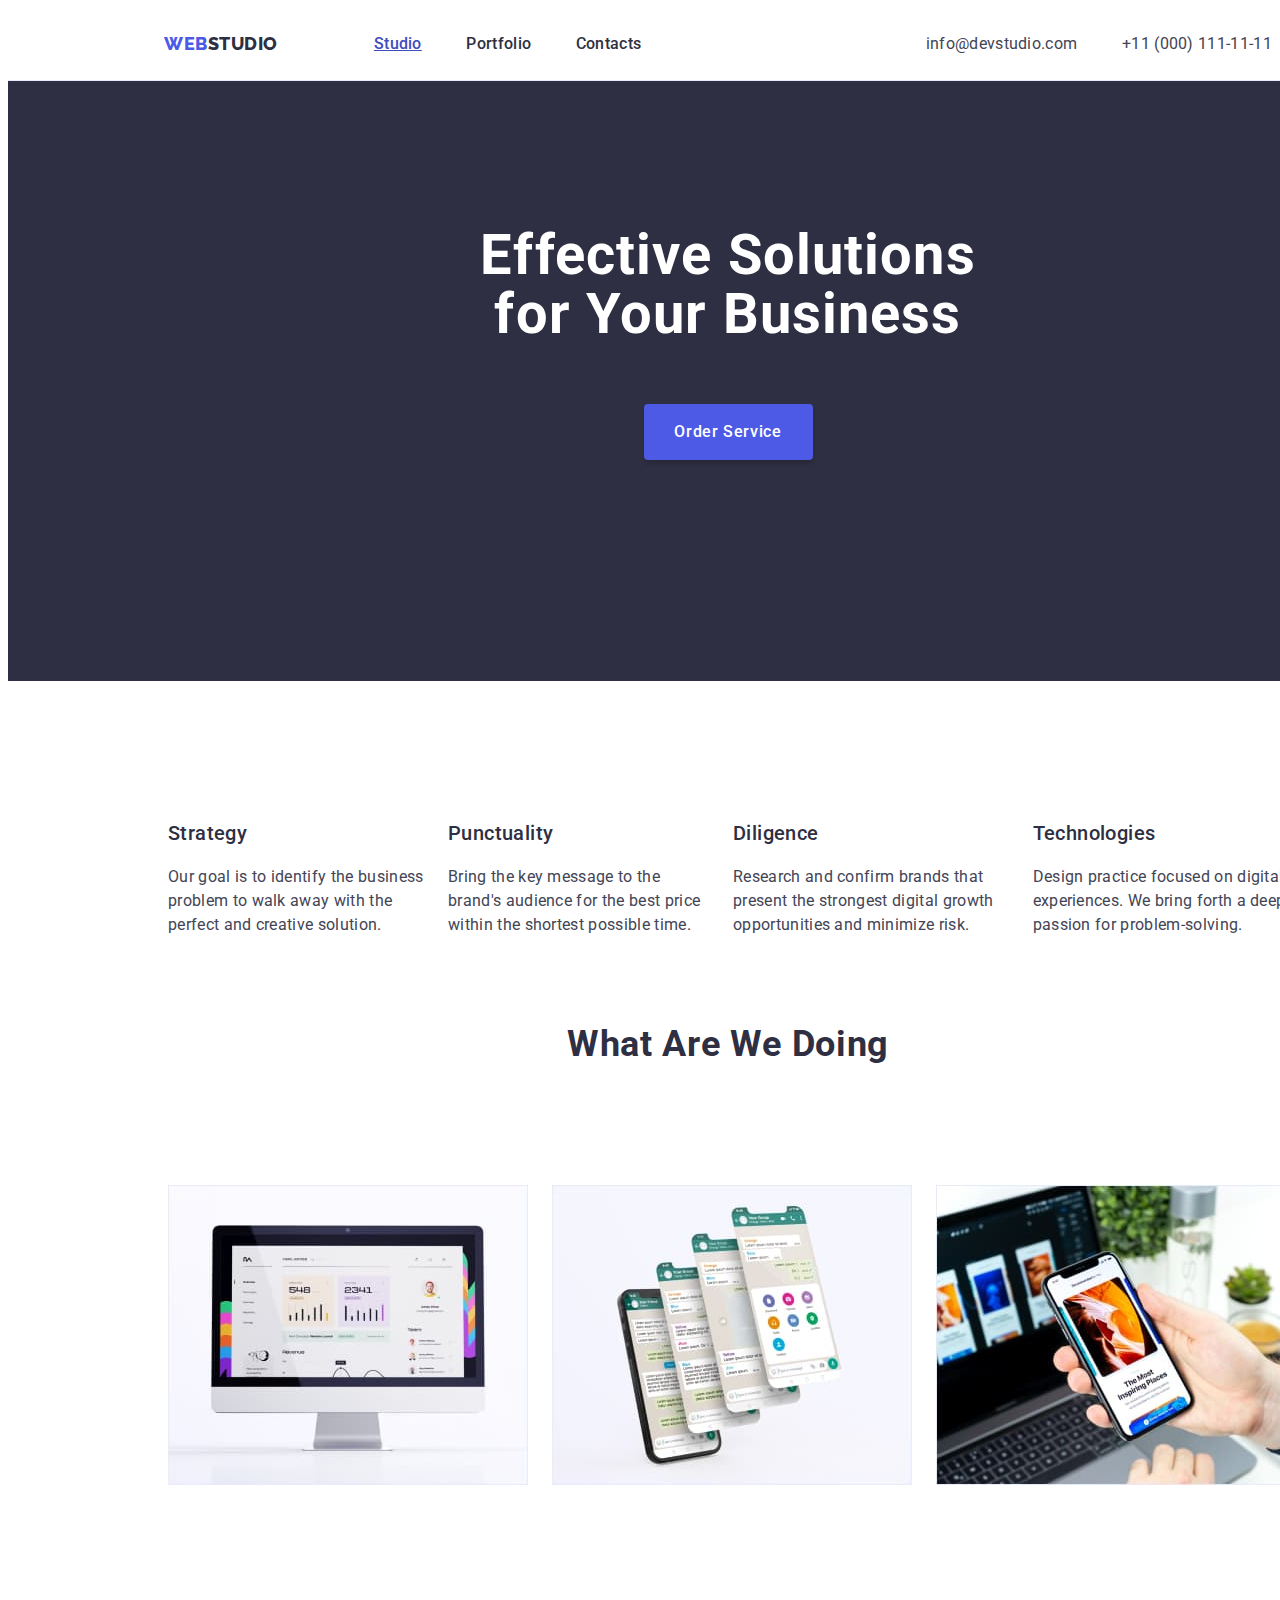
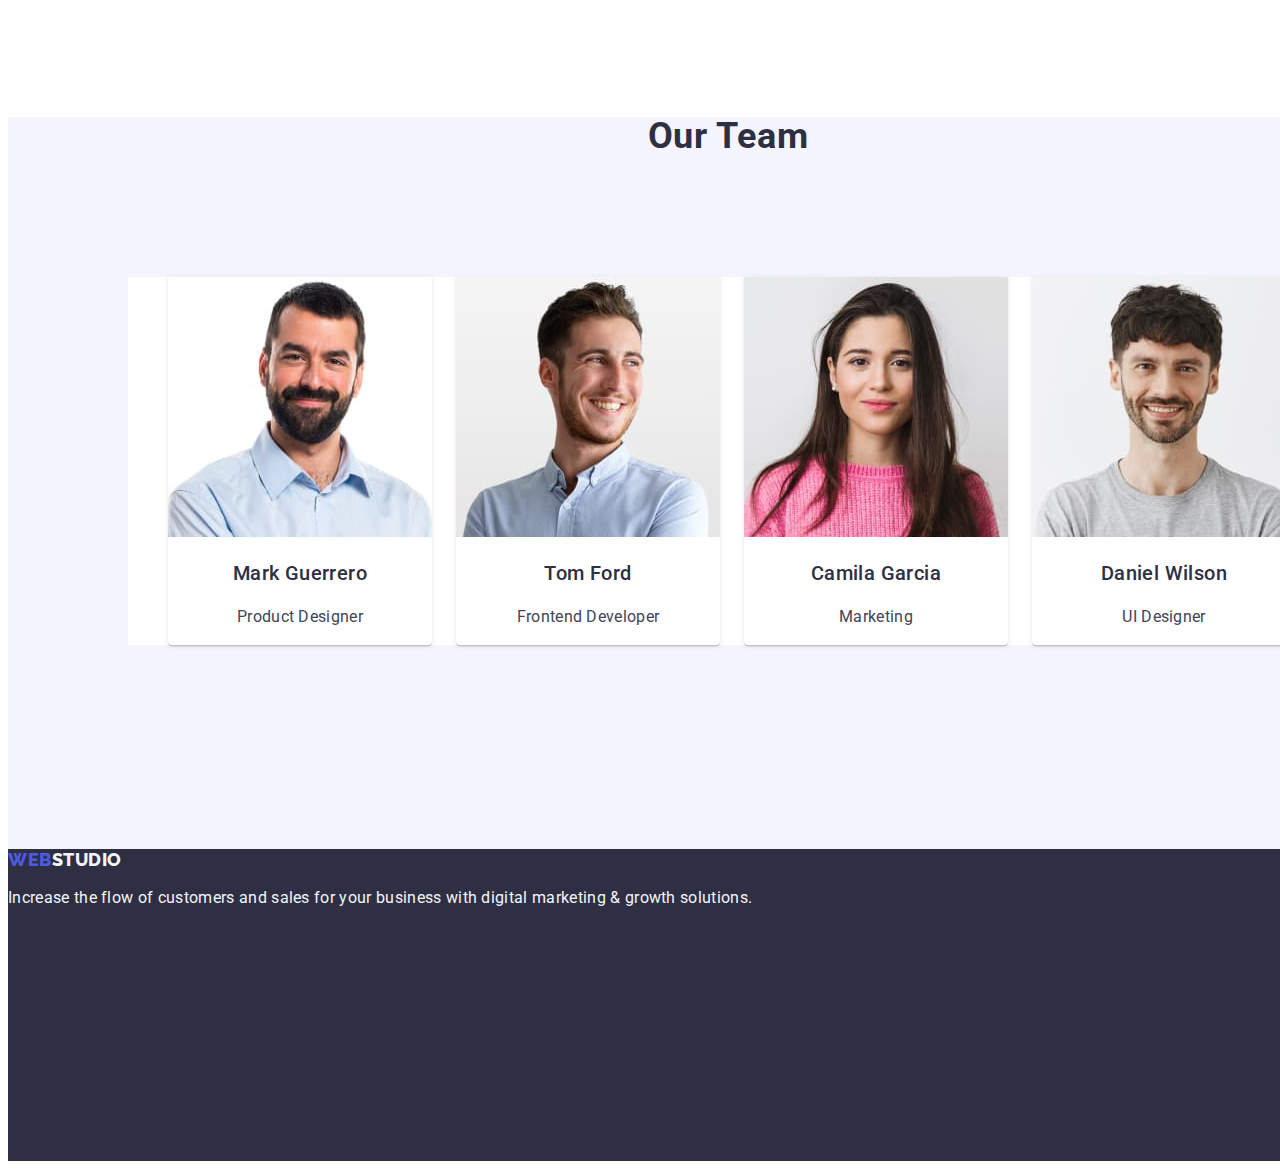
==== commit e0b7d0c7: "ДЗ 2 виправлення 3" ====
--- a/index.html
+++ b/index.html
@@ -23,8 +23,8 @@
         </nav>
         <address class="header-address">
             <ul class="auht-nav list">
-                <li><a href="mailto:info@devstudio.com" class="link mail">info@devstudio.com</a></li>
-                <li><a href="tel:+110001111111" class="link tel">+11 (000) 111-11-11</a></li>
+                <li><a href="mailto:info@devstudio.com" class="link">info@devstudio.com</a></li>
+                <li><a href="tel:+110001111111" class="link">+11 (000) 111-11-11</a></li>
             </ul>
         </address>
     </header>
@@ -34,7 +34,7 @@
             <button type="button" class="hero-btn">Order Service</button>
         </section>
         <section class="section">
-            <h2 class="hidden">Our advantages</h2>
+            <h2 hidden>Our advantages</h2>
             <ul class="feature list">
                 <li>
                     <h3 class="feature-title">Strategy</h3>
@@ -71,22 +71,22 @@
         <section class="section specialist">
             <h2 class="section-title">Our Team</h2>
             <ul class="specialist list">
-                <li>
+                <li class="specialist-list">
                     <img src="./images/img-4.jpg" alt="specialists Product" width="264">
                     <h3 class="specialist-title">Mark Guerrero</h3>
                     <p class="specialist-profession">Product Designer</p>
                 </li>
-                <li>
+                <li class="specialist-list">
                     <img src="./images/img-5.jpg" alt="specialists Frontend" width="264">
                     <h3 class="specialist-title">Tom Ford</h3>
                     <p class="specialist-profession">Frontend Developer</p>
                 </li>
-                <li>
+                <li class="specialist-list">
                     <img src="./images/img-6.jpg" alt="specialists Marketing" width="264">
                     <h3 class="specialist-title">Camila Garcia</h3>
                     <p class="specialist-profession">Marketing</p>
                 </li>
-                <li>
+                <li class="specialist-list">
                     <img src="./images/img-7.jpg" alt="specialists UI" width="264">
                     <h3 class="specialist-title">Daniel Wilson</h3>
                     <p class="specialist-profession">UI Designer</p>
@@ -95,10 +95,10 @@
         </section>
     </main>
     <footer class="footer"> 
-        <div class="container">
+        <!-- <div class="container"> -->
             <a href="./index.html" class="link logo">Web<span>Studio</span></a>
             <p class="adress-profession">Increase the flow of customers and sales for your business with digital marketing & growth solutions.</p>
-        </div>
+        <!-- </div> -->
     </footer>
  </body>
 </html>--- a/css/styles.css
+++ b/css/styles.css
@@ -92,6 +92,7 @@
     display: flex;
     align-items: center;
     margin-right: 156px;
+    font-style: normal;
 }
 .site-nav .link {
     font-weight: 500;
@@ -145,6 +146,7 @@
     letter-spacing: 0.02em;
 }
 .hero-btn {
+    font-family: "Roboto", sans-serif;
     color: var(--text-color);
     background: var(--button-color);
     display: flex;
@@ -208,18 +210,19 @@
     margin: 0 156px; 
 }
 .section.specialist {
-    background: var(--logo-color-foot);
-}
-.specialist {
     width: 1440px;
     height: 732px;
-    margin: 0 0; 
+    background: var(--logo-color-foot);
+}
+.specialist {
+    margin: 0; 
     text-align: center;
     background-color: var(--text-color);
 }
-.specialist li {
+.specialist .specialist-list {
     box-shadow: 0px 1px 6px rgba(46, 47, 66, 0.08), 0px 1px 1px rgba(46, 47, 66, 0.16), 0px 2px 1px rgba(46, 47, 66, 0.08);
     border-radius: 0px 0px 4px 4px;
+    background-color: var(---text-color);
 }
 .footer {
     background: var(--logo-color);
@@ -240,7 +243,7 @@
     margin-bottom: 0;
 }
 .adress-profession {
-    color: #F4F4FD; 
+    color: var(--logo-color-foot); 
 }
 
 .section-goods {
@@ -261,11 +264,6 @@
     letter-spacing: 0.04em;
     cursor: pointer;
 }
-.menu-container {
-    width: 586px;
-    height: 48px;
-    margin: 96px 427px 72px;
-}
 .menu-nav {
     display: flex;
     justify-content: center;
@@ -273,6 +271,9 @@
     margin: 0;
     padding: 0;
     gap: 24px;
+    width: 586px;
+    height: 48px;
+    margin: 96px 427px 72px;
 }
 .menu-nav li {
     display: inline-block;
@@ -283,16 +284,13 @@
     background-color: var(--fishnet-text-color);
     box-shadow: 0px 3px 1px rgba(0, 0, 0, 0.1), 0px 2px 1px rgba(0, 0, 0, 0.08), 0px 2px 2px rgba(0, 0, 0, 0.12);
 }
-.goods-container {
-    max-width: 1128px;
-    margin: auto 156px auto;
-}
-
 .section-goods .goods {
     display: flex;
     flex-wrap: wrap;
     gap: 24px;
     padding: 0;
+    max-width: 1128px;
+    margin: auto 156px auto;
 }
 .goods .goods-title {
     font-weight: 500;
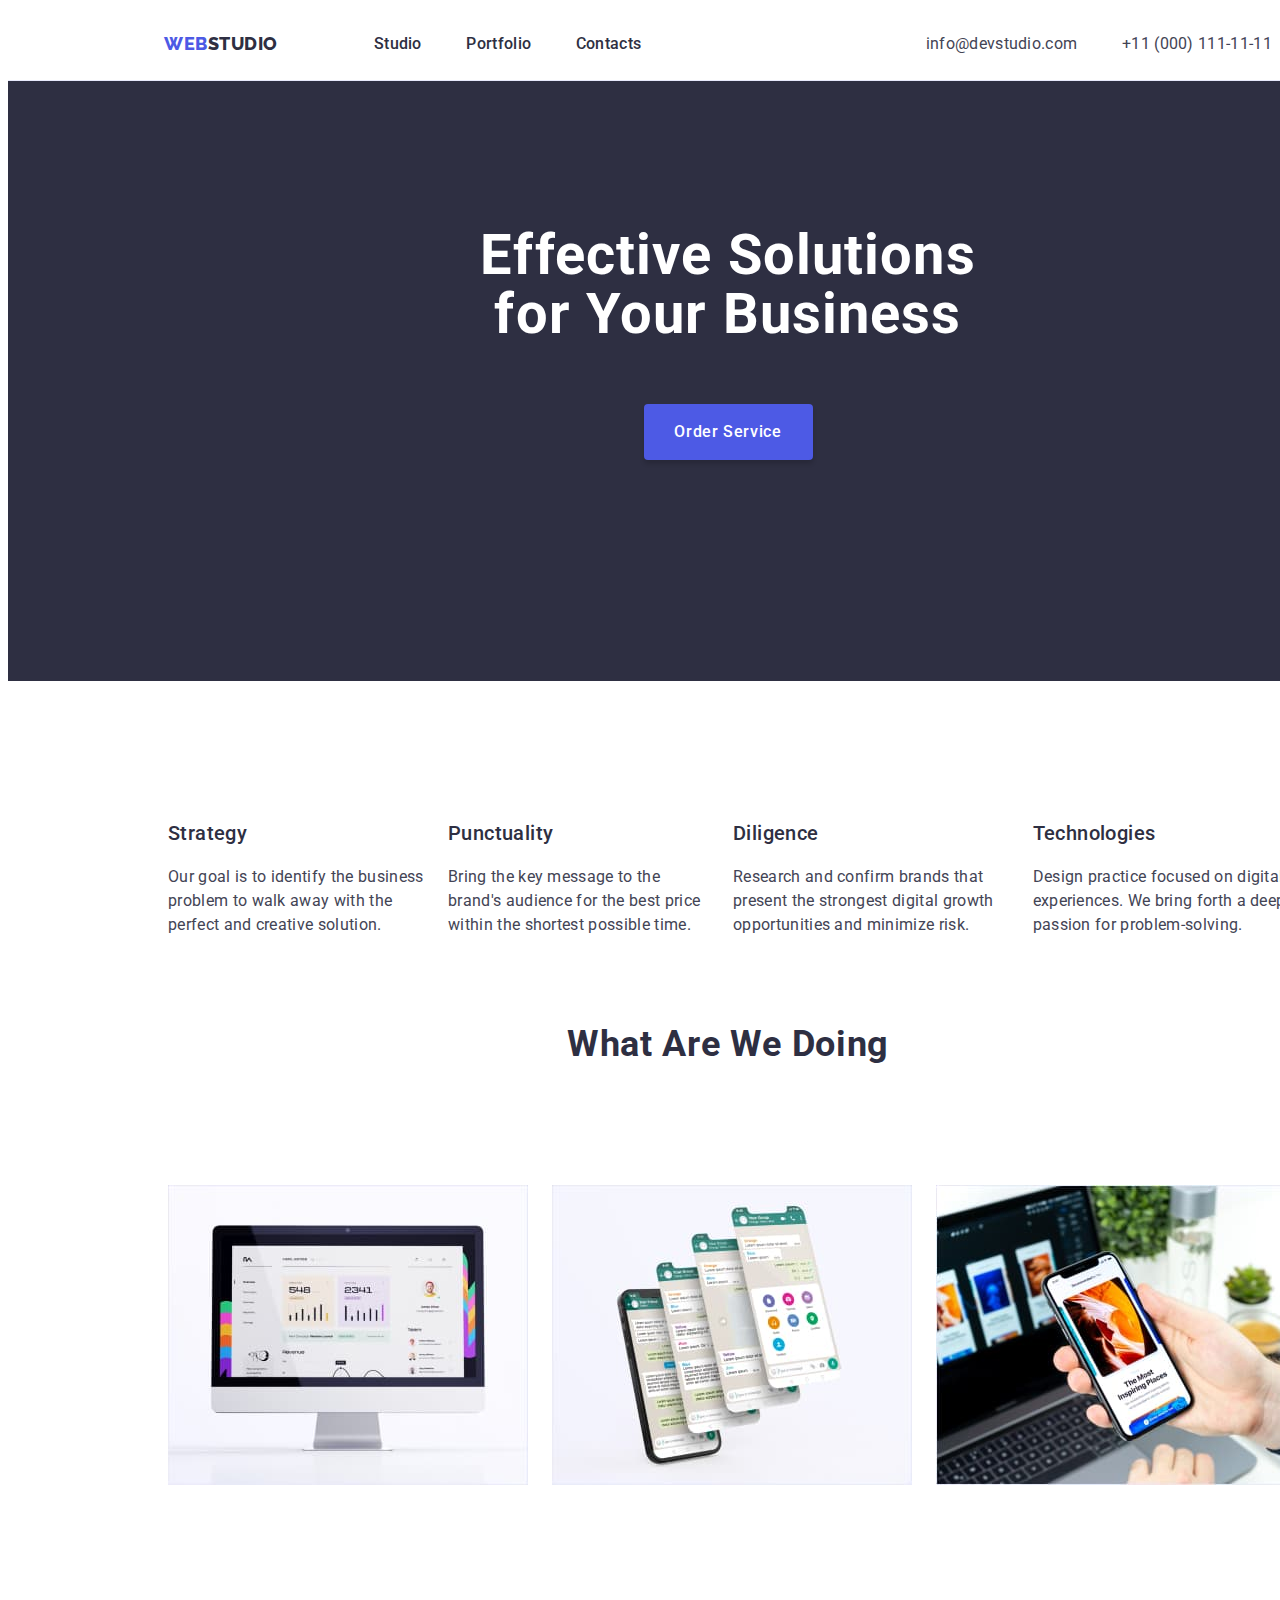
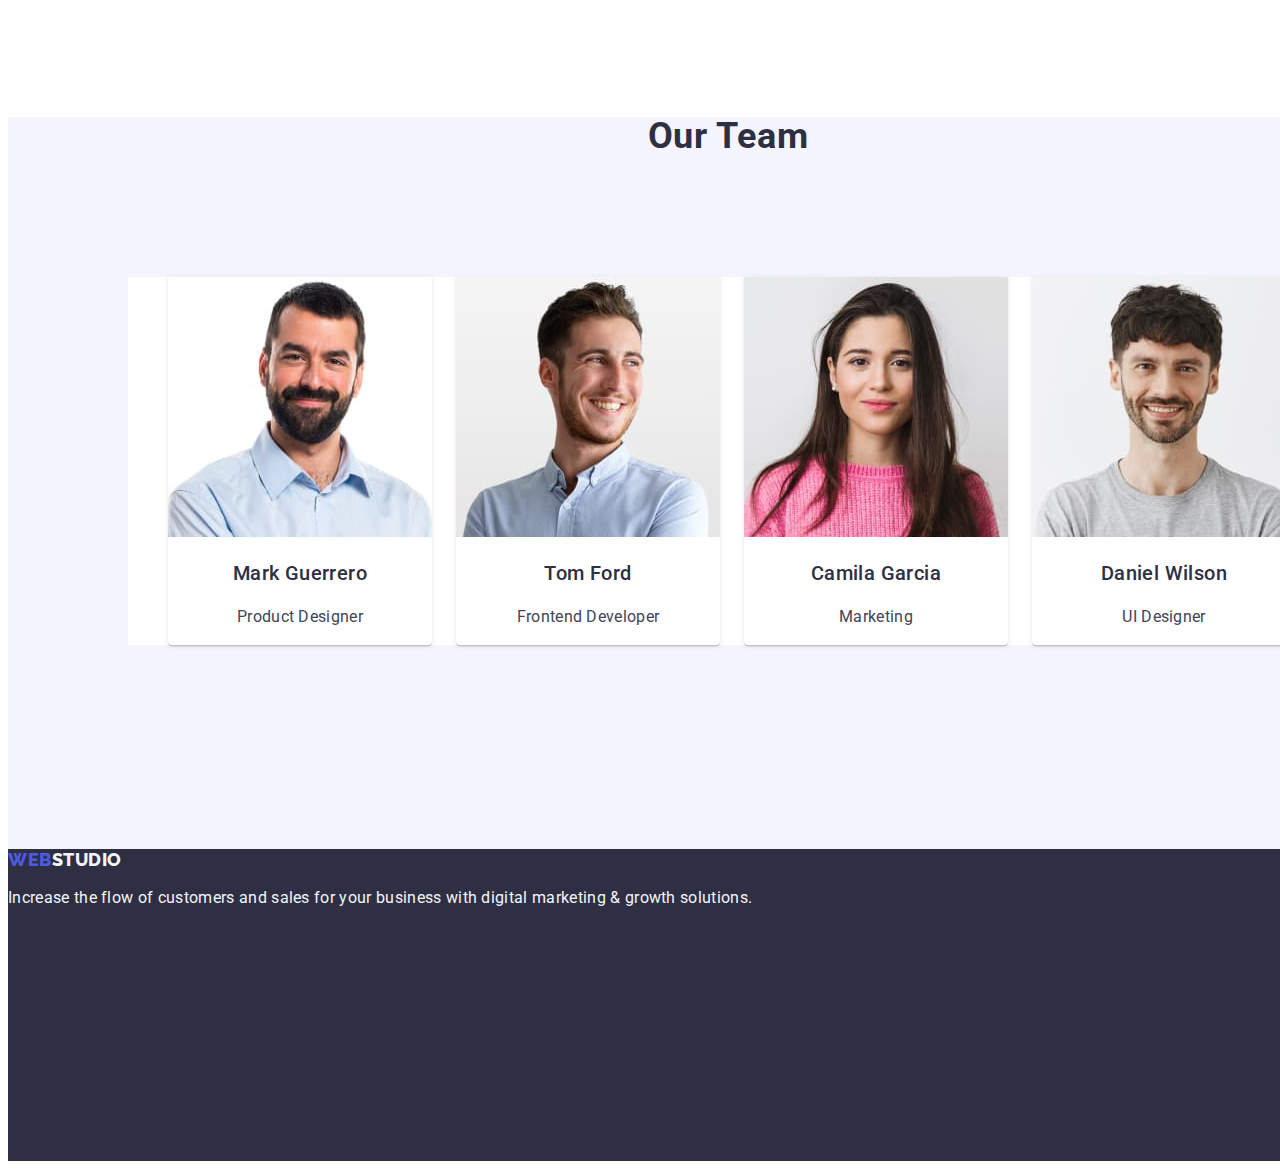
==== commit 8066fefe: "ДЗ 2 виправлення 4" ====
--- a/index.html
+++ b/index.html
@@ -14,9 +14,9 @@
 <body>
     <header class="page-header">
         <nav class="header-nav">
-            <a href="./index.html" class="link logo">Web<span>Studio</span></a>
+            <a href="./index.html" class="link logo">Web<span class="logo-span">Studio</span></a>
             <ul class="site-nav list">
-                <li><a href="./index.html" class="link current">Studio</a></li>
+                <li><a href="./index.html" class="link">Studio</a></li>
                 <li><a href="./portfolio.html" class="link">Portfolio</a></li>
                 <li><a href="" class="link">Contacts</a></li>
             </ul>
@@ -34,7 +34,7 @@
             <button type="button" class="hero-btn">Order Service</button>
         </section>
         <section class="section">
-            <h2 hidden>Our advantages</h2>
+            <h2 hidden class="section-title">Our advantages</h2>
             <ul class="feature list">
                 <li>
                     <h3 class="feature-title">Strategy</h3>
@@ -96,7 +96,7 @@
     </main>
     <footer class="footer"> 
         <!-- <div class="container"> -->
-            <a href="./index.html" class="link logo">Web<span>Studio</span></a>
+            <a href="./index.html" class="link logo">Web<span class="logo-span">Studio</span></a>
             <p class="adress-profession">Increase the flow of customers and sales for your business with digital marketing & growth solutions.</p>
         <!-- </div> -->
     </footer>
--- a/css/styles.css
+++ b/css/styles.css
@@ -64,7 +64,7 @@
     text-transform: uppercase;
     padding: 0;
 }
-.logo > span { 
+.logo-span { 
     color: var(--logo-color);
 }
 .list {
@@ -93,6 +93,9 @@
     align-items: center;
     margin-right: 156px;
     font-style: normal;
+}
+.auht-nav {
+    list-style: none;
 }
 .site-nav .link {
     font-weight: 500;
@@ -173,6 +176,7 @@
 .hero-btn:hover,
 .hero-btn:focus {
     background: var(--button-activ);
+    color: var(--button-activ);
 }
 .hidden {
     position: absolute;
@@ -222,6 +226,8 @@
 .specialist .specialist-list {
     box-shadow: 0px 1px 6px rgba(46, 47, 66, 0.08), 0px 1px 1px rgba(46, 47, 66, 0.16), 0px 2px 1px rgba(46, 47, 66, 0.08);
     border-radius: 0px 0px 4px 4px;
+}
+.specialist-list {
     background-color: var(---text-color);
 }
 .footer {
@@ -230,7 +236,7 @@
     height: 312px;
     margin: 0;
 }
-.footer .logo > span {
+.footer .logo-span {
     color: var(--logo-color-foot);
     font-style: normal;
 }
@@ -250,6 +256,7 @@
     width: 1440px; 
 }
 .menu-nav .link-btn {
+    font-family: "Roboto", sans-serif;
     padding: 12px 20px;
     border: 1px solid #E7E9FC;
     color: var(--button-color);
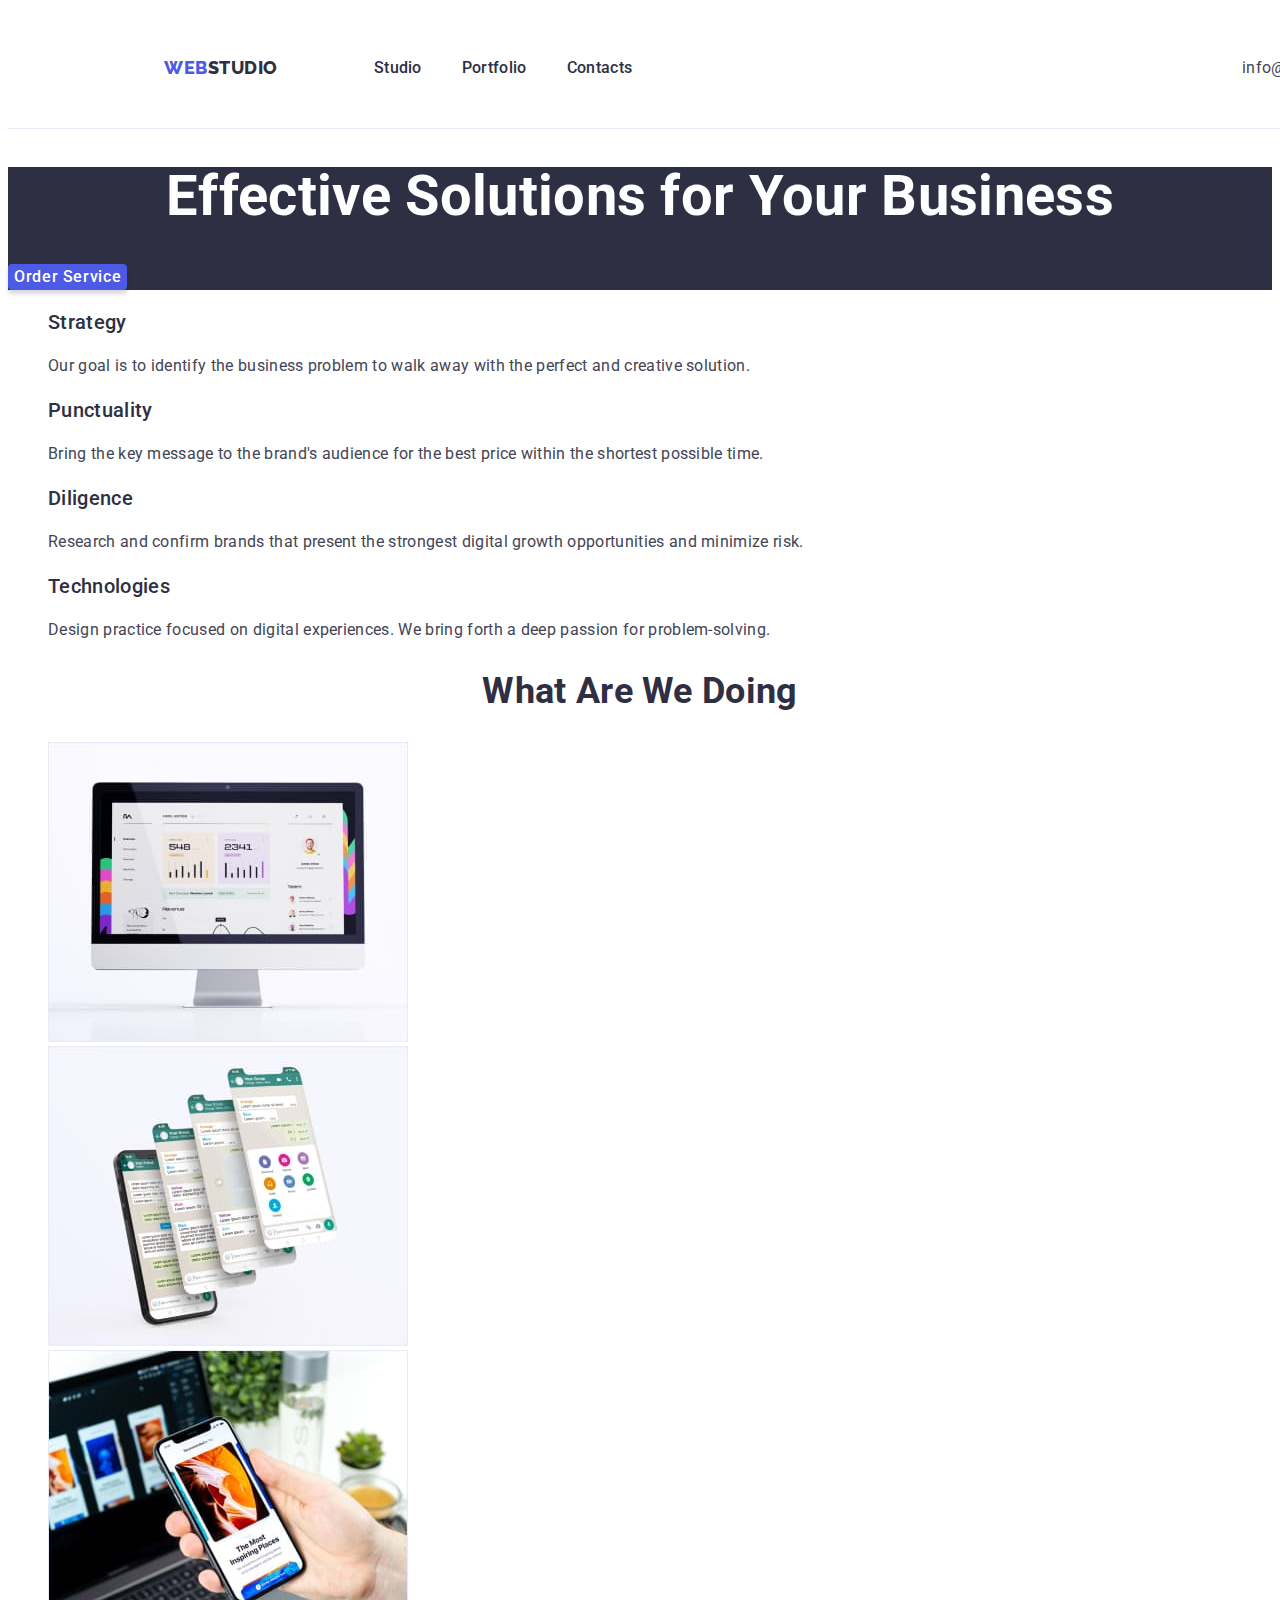
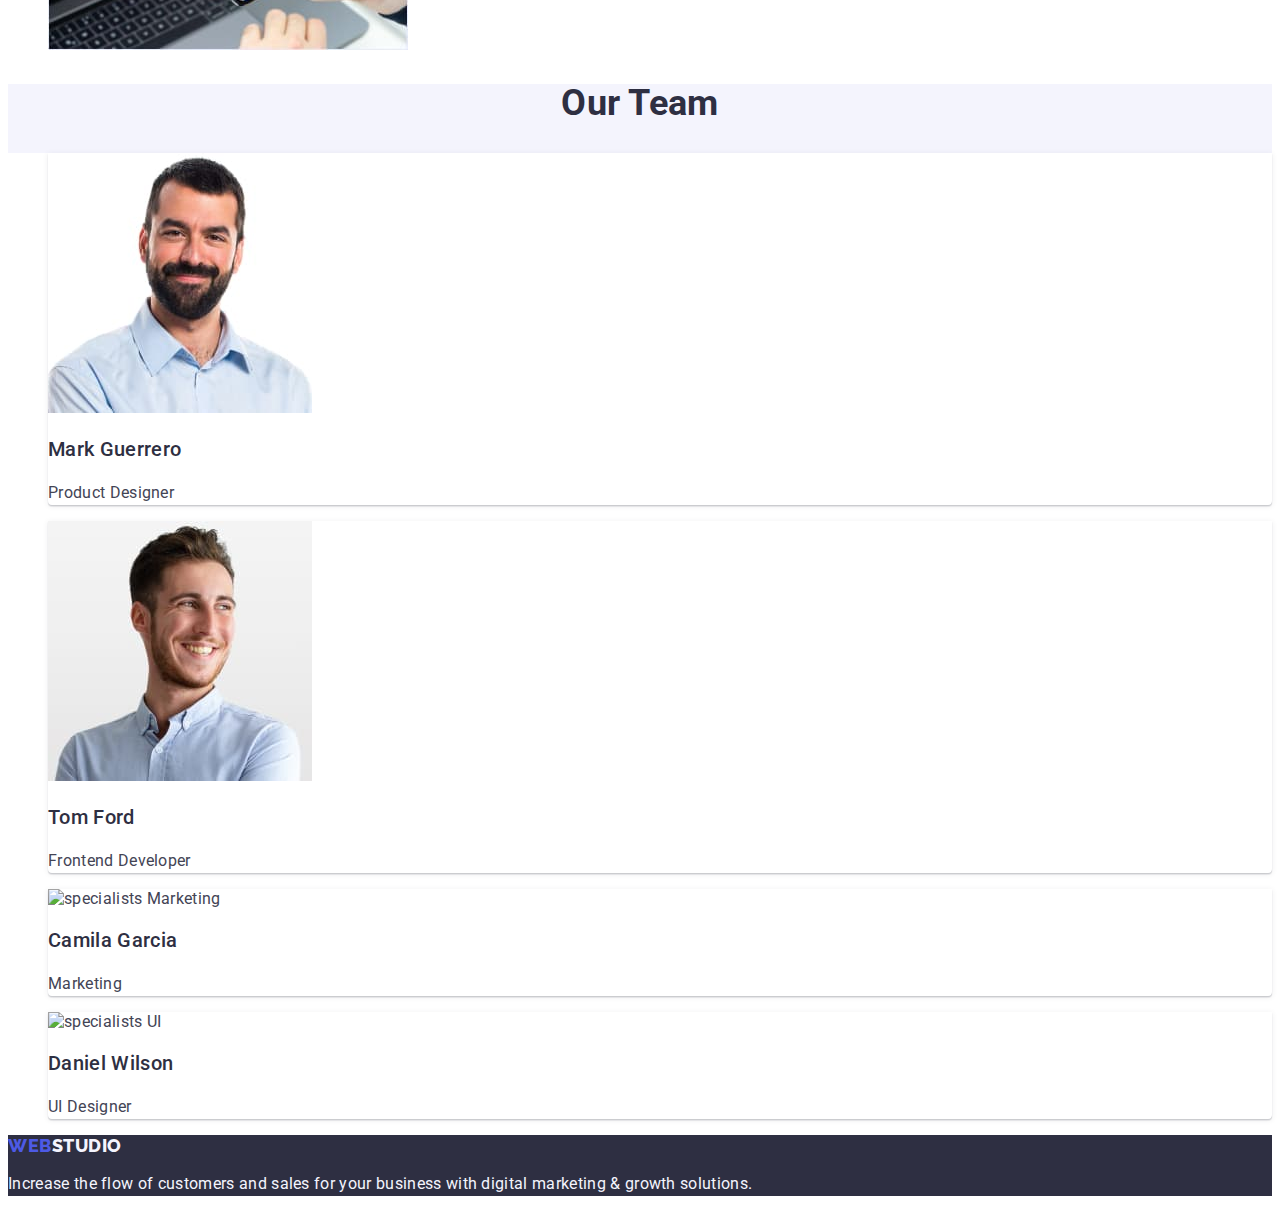
==== commit 5994e18c: "зміни" ====
--- a/index.html
+++ b/index.html
@@ -30,27 +30,29 @@
     </header>
     <main>
         <section class="hero">
-            <h1 class="hero-title">Effective Solutions for Your Business</h1>
-            <button type="button" class="hero-btn">Order Service</button>
+            <div class="hero-container">
+                <h1 class="hero-title">Effective Solutions for Your Business</h1>
+                <button type="button" class="hero-btn">Order Service</button>
+            </div>
         </section>
         <section class="section">
             <h2 hidden class="section-title">Our advantages</h2>
             <ul class="feature list">
                 <li>
-                    <h3 class="feature-title">Strategy</h3>
-                    <p class="feature-explanation">Our goal is to identify the business problem to walk away with the perfect and creative solution. </p>
+                    <h3 class="feature-title title">Strategy</h3>
+                    <p class="feature-explanation text">Our goal is to identify the business problem to walk away with the perfect and creative solution. </p>
                 </li>
                 <li>    
-                    <h3 class="feature-title">Punctuality</h3>
-                    <p class="feature-explanation">Bring the key message to the brand's audience for the best price within the shortest possible time.</p>
+                    <h3 class="feature-title title">Punctuality</h3>
+                    <p class="feature-explanation text">Bring the key message to the brand's audience for the best price within the shortest possible time.</p>
                 </li>
                 <li>    
-                    <h3 class="feature-title">Diligence</h3>
-                    <p class="feature-explanation">Research and confirm brands that present the strongest digital growth opportunities and minimize risk.</p>
+                    <h3 class="feature-title title">Diligence</h3>
+                    <p class="feature-explanation text">Research and confirm brands that present the strongest digital growth opportunities and minimize risk.</p>
                 </li>
                 <li>    
-                    <h3 class="feature-title">Technologies</h3>
-                    <p class="feature-explanation">Design practice focused on digital experiences. We bring forth a deep passion for problem-solving.</p>
+                    <h3 class="feature-title title">Technologies</h3>
+                    <p class="feature-explanation text">Design practice focused on digital experiences. We bring forth a deep passion for problem-solving.</p>
                 </li>
             </ul>
         </section>
@@ -73,23 +75,23 @@
             <ul class="specialist list">
                 <li class="specialist-list">
                     <img src="./images/img-4.jpg" alt="specialists Product" width="264">
-                    <h3 class="specialist-title">Mark Guerrero</h3>
-                    <p class="specialist-profession">Product Designer</p>
+                    <h3 class="specialist-title title">Mark Guerrero</h3>
+                    <p class="specialist-profession text">Product Designer</p>
                 </li>
                 <li class="specialist-list">
                     <img src="./images/img-5.jpg" alt="specialists Frontend" width="264">
-                    <h3 class="specialist-title">Tom Ford</h3>
-                    <p class="specialist-profession">Frontend Developer</p>
+                    <h3 class="specialist-title title">Tom Ford</h3>
+                    <p class="specialist-profession text">Frontend Developer</p>
                 </li>
                 <li class="specialist-list">
-                    <img src="./images/img-6.jpg" alt="specialists Marketing" width="264">
-                    <h3 class="specialist-title">Camila Garcia</h3>
-                    <p class="specialist-profession">Marketing</p>
+                    <img src="./images/img-6.jpg title" alt="specialists Marketing" width="264">
+                    <h3 class="specialist-title title">Camila Garcia</h3>
+                    <p class="specialist-profession text">Marketing</p>
                 </li>
                 <li class="specialist-list">
-                    <img src="./images/img-7.jpg" alt="specialists UI" width="264">
-                    <h3 class="specialist-title">Daniel Wilson</h3>
-                    <p class="specialist-profession">UI Designer</p>
+                    <img src="./images/img-7.jpg title" alt="specialists UI" width="264">
+                    <h3 class="specialist-title title">Daniel Wilson</h3>
+                    <p class="specialist-profession text">UI Designer</p>
                 </li>
             </ul>
         </section>
@@ -97,7 +99,7 @@
     <footer class="footer"> 
         <!-- <div class="container"> -->
             <a href="./index.html" class="link logo">Web<span class="logo-span">Studio</span></a>
-            <p class="adress-profession">Increase the flow of customers and sales for your business with digital marketing & growth solutions.</p>
+            <p class="adress-profession text">Increase the flow of customers and sales for your business with digital marketing & growth solutions.</p>
         <!-- </div> -->
     </footer>
  </body>
--- a/css/styles.css
+++ b/css/styles.css
@@ -12,39 +12,35 @@
 body {
     background-color: var(--text-color);
     font-family: "Roboto", sans-serif;
-    letter-spacing: 0.03em;
+    letter-spacing: 0.02em;
     color: var(--text-list);
 }
 .section-title {
     text-align: center;
-    font-weight: 700;
     font-size: 36px;
     line-height: 1.11;
-    letter-spacing: 0.02em;
+    /* letter-spacing: 0.02em; */
     text-transform: capitalize;
     color: var(--logo-color);
 }
-.feature-title, 
-.specialist-title,
-.goods-title {
+.title {
     font-weight: 500;
     font-size: 20px;
     line-height: 1.2;
-    letter-spacing: 0.02em;
+    /* letter-spacing: 0.02em; */
     color: var(--logo-color);
 }
-.feature-explanation, 
-.specialist-profession, 
-.adress-profession,
-.goods-services {
-    font-weight: 400;
-    font-size: 16px;
-    line-height: 1.5;
-    letter-spacing: 0.02em;
+.text {
+    font-size: 16px;
+    line-height: 1.5;
+    /* letter-spacing: 0.02em; */
     color: var(--text-list); 
 }
 .link {
     text-decoration: none;
+}
+.list {
+    list-style: none;
 }
 .page-header  { 
     width: 1440px;
@@ -52,6 +48,7 @@
     border-bottom: 1px solid #E7E9FC;
     display: flex;
     justify-content: space-between;
+    padding: 24px 156px;
 }
 .logo {
     color: var(--button-color);
@@ -67,37 +64,33 @@
 .logo-span { 
     color: var(--logo-color);
 }
-.list {
+.header-nav {
+    display: flex;
+    justify-content: space-between;
+    align-items: center;
+}
+.site-nav {
+    display: flex;
+    margin: 0;
+    margin-left: 76px;
+    padding: 0;
+}
+.header-address {
+    display: flex;
+    justify-content: space-between ;
+    align-items: center;
+    font-style: normal;
+}
+.auht-nav {
+    display: flex;
     list-style: none;
-}
-.header-nav {
-    display: flex;
-    align-items: center;
-    margin-left: 156px;
-}
-.site-nav {
     margin: 0;
-    padding-left: 76px;
-}
-.site-nav li {
-    display: inline-block;
+    margin-left: 332px;
+    padding-left: 0;
+}
+.site-nav .link {
     margin: 0 20px;
     font-weight: bold;
-}
-.auht-nav li {
-    display: inline-block;
-    margin: 0 20px;
-}
-.header-address {
-    display: flex;
-    align-items: center;
-    margin-right: 156px;
-    font-style: normal;
-}
-.auht-nav {
-    list-style: none;
-}
-.site-nav .link {
     font-weight: 500;
     font-size: 16px;
     line-height: 1.5;
@@ -105,6 +98,7 @@
     letter-spacing: 0.02em;
 }
 .auht-nav .link {
+    margin: 0 20px;
     font-weight: 400;
     font-size: 16px;
     line-height: 1.5;
@@ -126,43 +120,41 @@
     color: var(--fishnet-text-color);
 }
 .hero {
-    display: grid;
-    place-items: center;
-    width: 1440px;
-    height: 600px;
-    left: 0;
-    top: 72px;
+    /* display: grid;
+    place-items: center; */
+    /* left: 0;
+    top: 72px; */
     background: var(--logo-color);
 }
 .hero-title {
     color: var(--text-color);
-    position: absolute;
-    width: 496px;
+    /* position: absolute; */
+    /* width: 496px;
     height: 120px;
     left: auto;
     right: auto;
-    top: 188px;
+    top: 188px; */
     font-weight: 700;
     font-size: 56px;
     line-height: 1.07;
     text-align: center;
-    letter-spacing: 0.02em;
+    /* letter-spacing: 0.02em; */
 }
 .hero-btn {
     font-family: "Roboto", sans-serif;
     color: var(--text-color);
     background: var(--button-color);
-    display: flex;
+    /* display: flex;
     flex-direction: row;
     align-items: center;
-    justify-content: center;
-    gap: 10px;
-    position: absolute;
+    justify-content: center; */
+    /* gap: 10px; */
+    /* position: absolute;
     width: 169px;
     height: 56px;
     left: auto;
     right: auto;
-    top: 356px;
+    top: 356px; */
     cursor: pointer;
     font-weight: 500;
     font-size: 16px;
@@ -170,13 +162,13 @@
     letter-spacing: 0.04em;
     box-shadow: 0px 4px 4px rgba(0, 0, 0, 0.15);
     border-radius: 4px;
-    margin: 48px;
-    border: 0;
+    /* margin: 48px; */
+    border: none;
 }
 .hero-btn:hover,
 .hero-btn:focus {
     background: var(--button-activ);
-    color: var(--button-activ);
+    /* color: var(--button-activ); */
 }
 .hidden {
     position: absolute;
@@ -195,65 +187,67 @@
 .section .profile,
 .section .specialist
 {
-    display: flex;
-    gap: 24px;
-    margin: 120px;
+    /* display: flex; */
+    /* gap: 24px;
+    margin: 120px; */
 }
 .feature {
-    width: 1128px;
+    /* width: 1128px;
     height: 104px;
-    margin: 0 156px;
+    margin: 0 156px; */
 }
 .section-title {
-    width: 1128px;
-    margin: 0 156px;
+    /* width: 1128px;
+    margin: 0 156px; */
 }
 .profile {
-    width: 1128px;
+    /* width: 1128px;
     height: 412px;
-    margin: 0 156px; 
+    margin: 0 156px;  */
 }
 .section.specialist {
-    width: 1440px;
-    height: 732px;
+    /* width: 1440px;
+    height: 732px; */
     background: var(--logo-color-foot);
 }
 .specialist {
-    margin: 0; 
-    text-align: center;
+    /* margin: 0;  */
+    /* text-align: center; */
     background-color: var(--text-color);
 }
 .specialist .specialist-list {
     box-shadow: 0px 1px 6px rgba(46, 47, 66, 0.08), 0px 1px 1px rgba(46, 47, 66, 0.16), 0px 2px 1px rgba(46, 47, 66, 0.08);
     border-radius: 0px 0px 4px 4px;
+    background: var(--text-color);
+    /* height: 380px; */
 }
 .specialist-list {
     background-color: var(---text-color);
 }
 .footer {
     background: var(--logo-color);
-    width: 1440px;
+    /* width: 1440px;
     height: 312px;
-    margin: 0;
+    margin: 0; */
 }
 .footer .logo-span {
     color: var(--logo-color-foot);
     font-style: normal;
 }
-.footer .container {
+/* .footer .container {
     width: 264px;
     height: 112px;
     padding-left: 156px;
     padding-bottom: 100px;
     padding-top: 100px;
     margin-bottom: 0;
-}
+} */
 .adress-profession {
     color: var(--logo-color-foot); 
 }
 
 .section-goods {
-    width: 1440px; 
+    /* width: 1440px;  */
 }
 .menu-nav .link-btn {
     font-family: "Roboto", sans-serif;
@@ -262,9 +256,9 @@
     color: var(--button-color);
     background: var(--logo-color-foot);
     border-radius: 4px;
-    text-align: center;
+    /* text-align: center;
     text-decoration: none;
-    display: inline-block;
+    display: inline-block; */
     font-weight: 500;
     font-size: 16px;
     line-height: 1.5;
@@ -272,7 +266,7 @@
     cursor: pointer;
 }
 .menu-nav {
-    display: flex;
+    /* display: flex;
     justify-content: center;
     align-items: center;
     margin: 0;
@@ -280,10 +274,10 @@
     gap: 24px;
     width: 586px;
     height: 48px;
-    margin: 96px 427px 72px;
+    margin: 96px 427px 72px; */
 }
 .menu-nav li {
-    display: inline-block;
+    /* display: inline-block; */
 }
 .menu-nav .link-btn:hover,
 .menu-nav .link-btn:focus {
@@ -292,12 +286,16 @@
     box-shadow: 0px 3px 1px rgba(0, 0, 0, 0.1), 0px 2px 1px rgba(0, 0, 0, 0.08), 0px 2px 2px rgba(0, 0, 0, 0.12);
 }
 .section-goods .goods {
-    display: flex;
+    /* display: flex;
     flex-wrap: wrap;
     gap: 24px;
     padding: 0;
     max-width: 1128px;
-    margin: auto 156px auto;
+    margin: auto 156px auto; */
+}
+.goods li {
+    background: var(--text-color);
+    border: 1px solid #E7E9FC;
 }
 .goods .goods-title {
     font-weight: 500;
